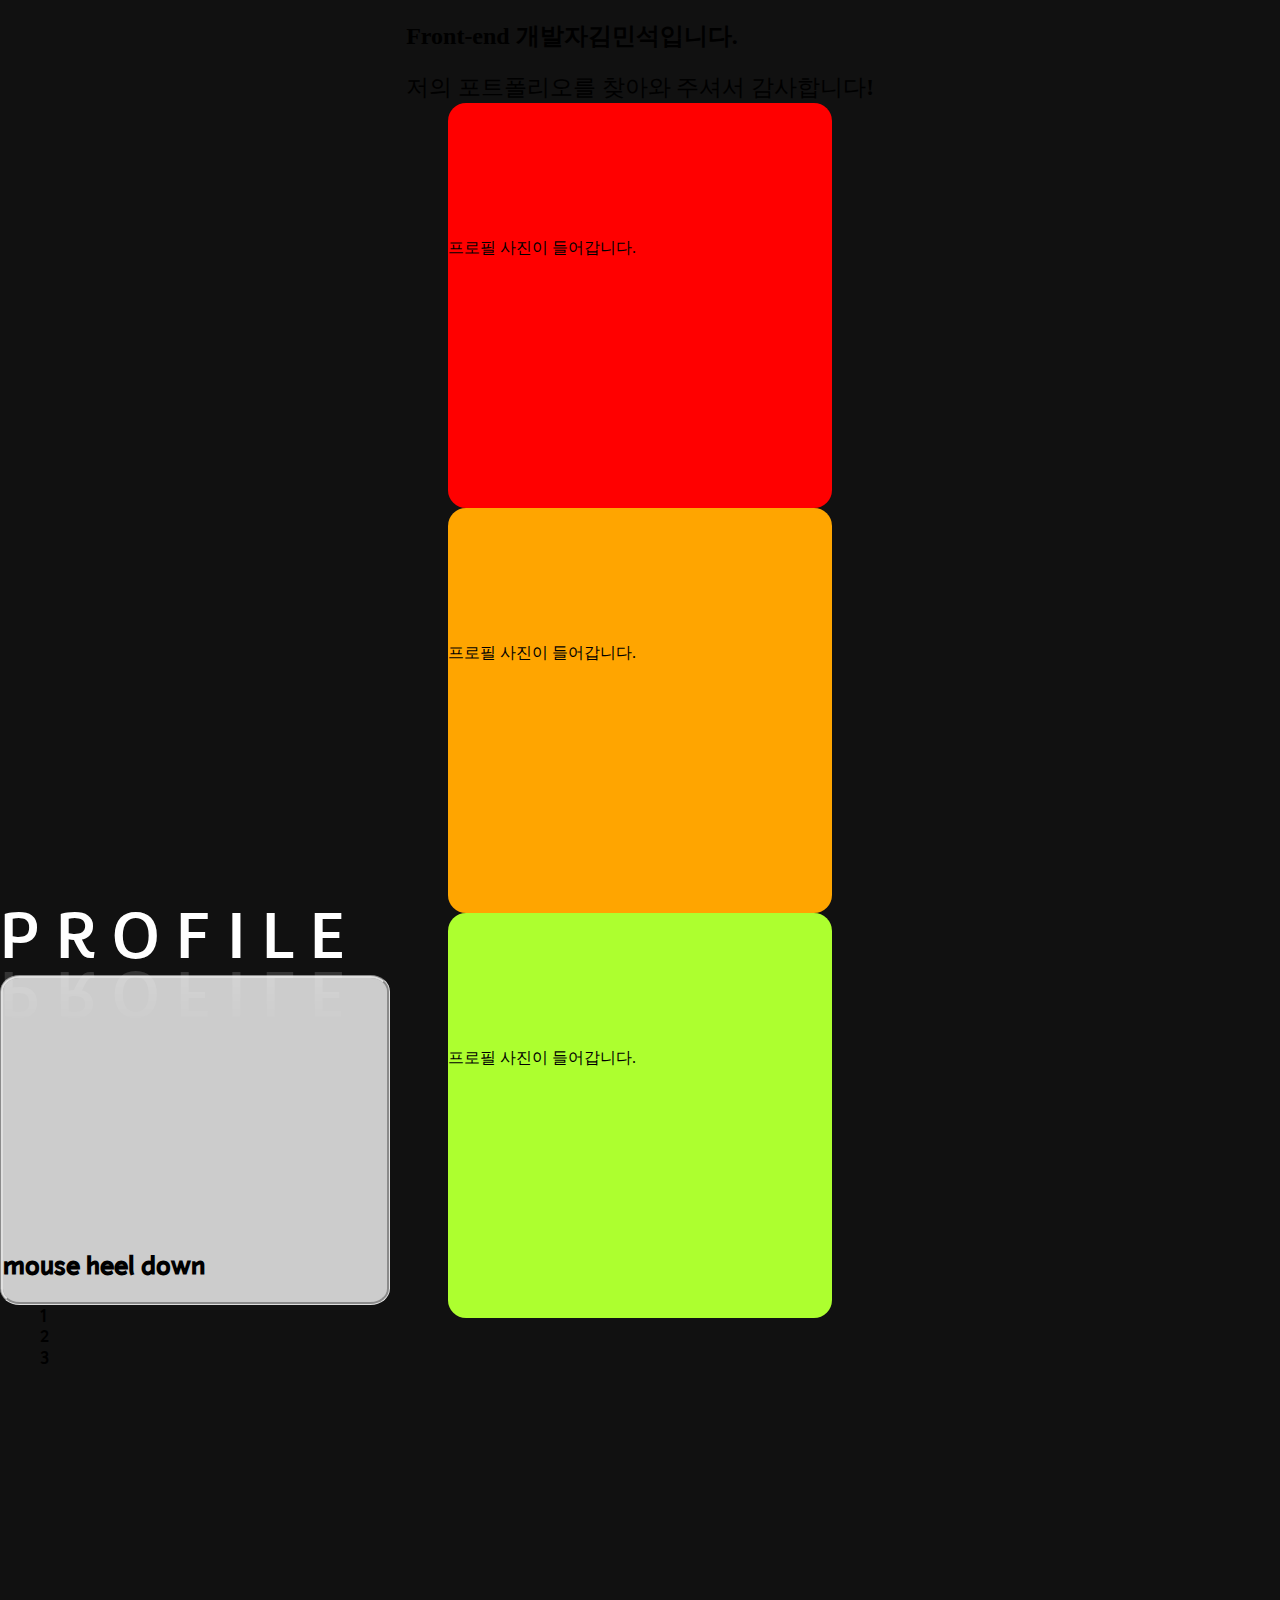
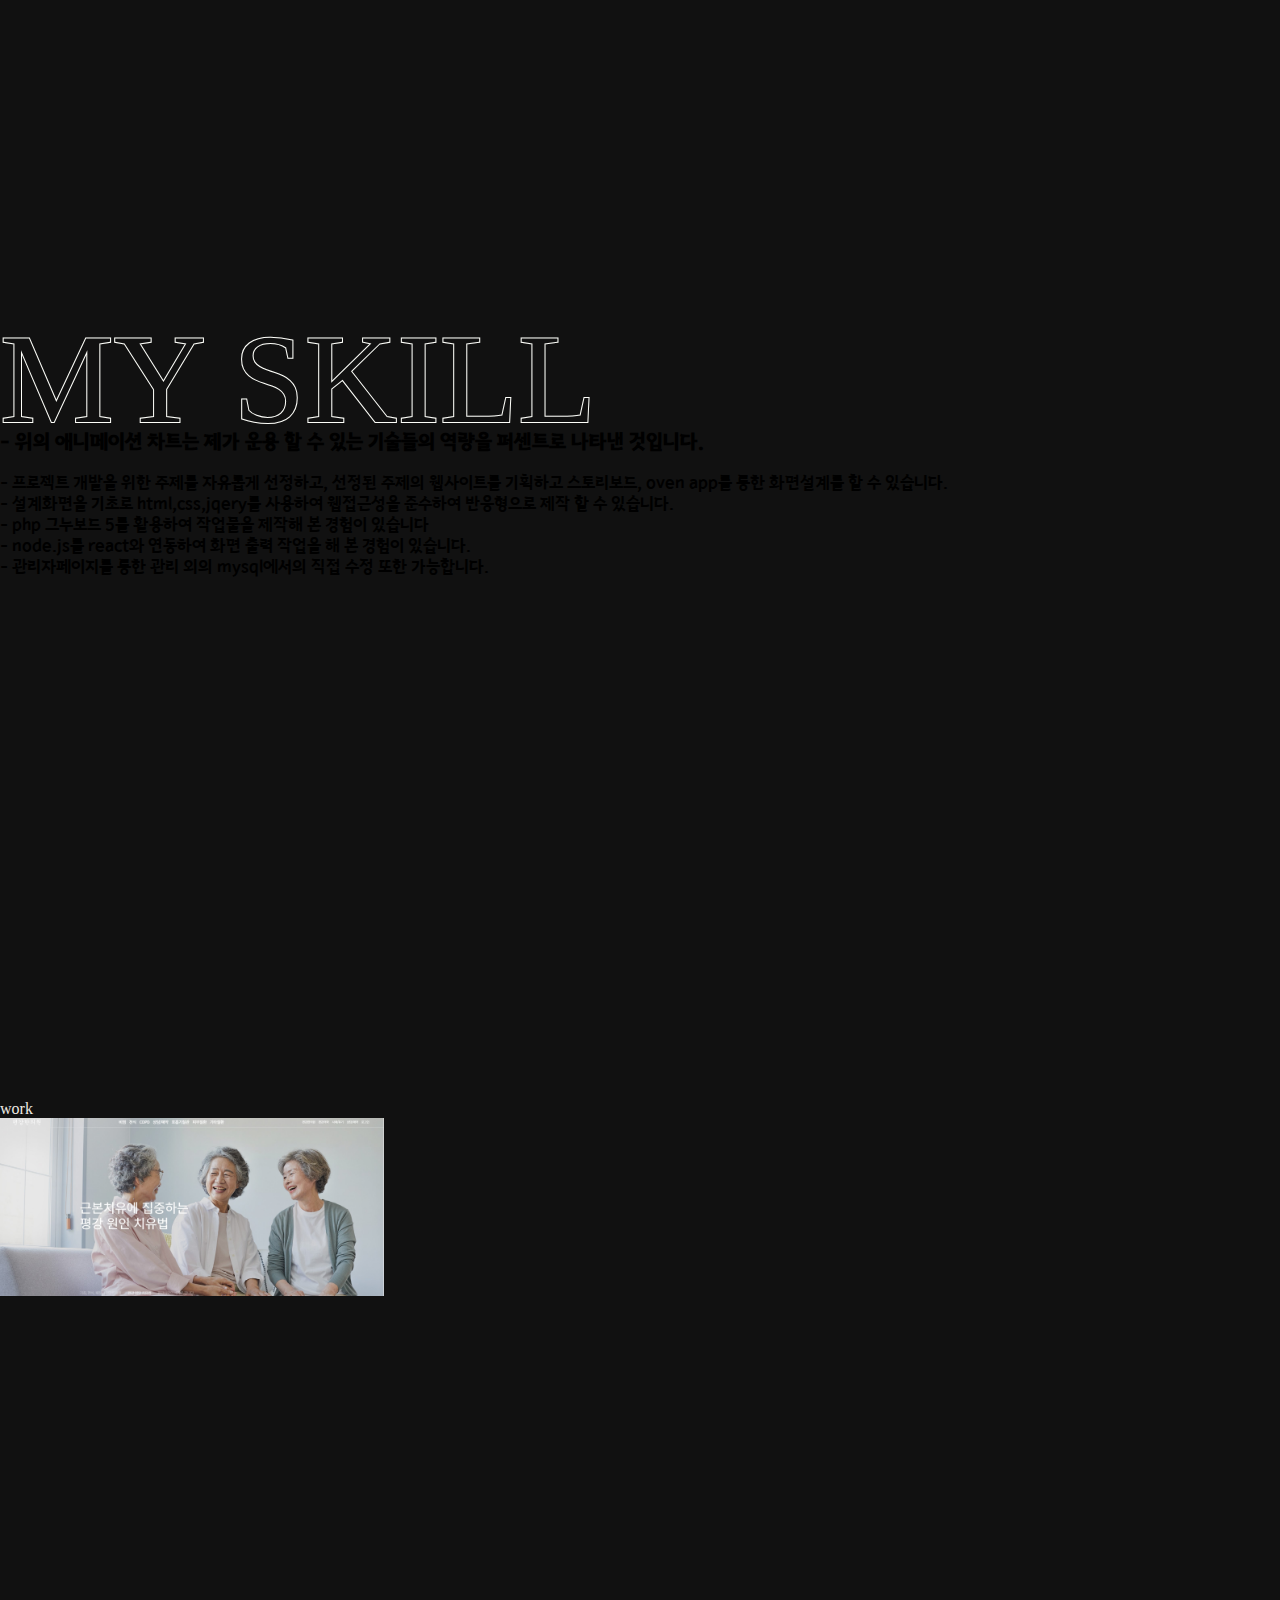
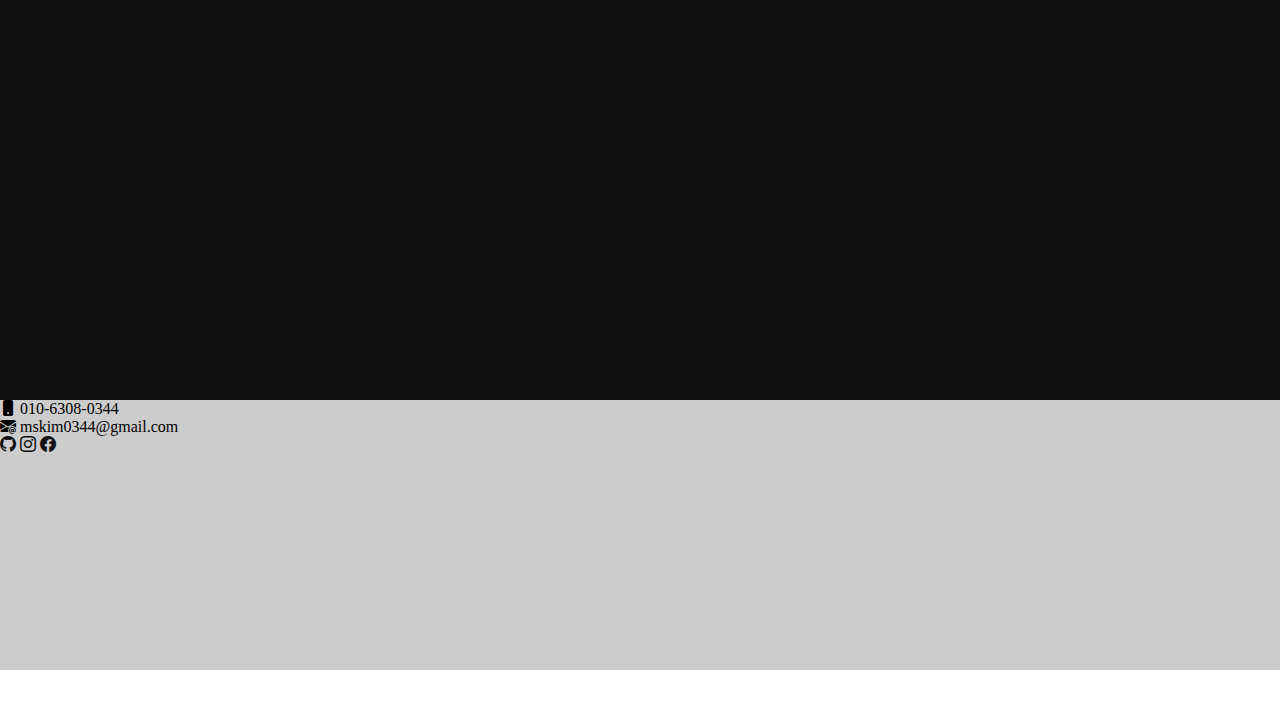
==== index.html @ 59c2f194 "스킬바 애니메이션 구현 완료" ====
<!DOCTYPE html>
<html lang="ko">
<head>
    <meta charset="UTF-8">
    <meta http-equiv="X-UA-Compatible" content="IE=edge">
    <meta name="viewport" content="width=device-width, initial-scale=1.0">
    <title>portfolio</title>
    <link rel="stylesheet" 
          href="https://cdn.jsdelivr.net/npm/bootstrap@4.6.2/dist/css/bootstrap.min.css"
          integrity="sha384-xOolHFLEh07PJGoPkLv1IbcEPTNtaed2xpHsD9ESMhqIYd0nLMwNLD69Npy4HI+N"
          crossorigin="anonymous">
           <!--부트스트랩 4.6  -->
    <link rel="stylesheet" href="https://cdn.jsdelivr.net/npm/bootstrap-icons@1.10.5/font/bootstrap-icons.css">
    <!-- 부트스트랩 아이콘 -->
    <link href="https://unpkg.com/aos@2.3.1/dist/aos.css" rel="stylesheet">    
    <!-- aos css -->
    <link rel="stylesheet" href="/css/style.css">
    <!-- 내 작업 -->
    <link  rel="stylesheet"  href="https://cdn.jsdelivr.net/npm/swiper@10/swiper-bundle.min.css"/>
    <!-- 스와이퍼 css -->
    <link    rel="stylesheet"
    href="https://cdnjs.cloudflare.com/ajax/libs/animate.css/4.1.1/animate.min.css"/>
    <!-- 애니메이트 -->
    

</head>
<body class="" >
<section id="main_content_1" class="content fixed ffhi">
    <header id="navi" class="navbar fixed-top">        
        <div class="container-fluid d-flex justify-content-between align-items-center">  
            <h1>
                <span class="ffhi white fs-43 d-block">kimminseok</span>
                <span class="ffhi white fs-43 d-block">김민석</span>
            </h1>          
            
            <ul id="gnb" class="d-flex justify-content-between fw-700 fs-30 ">
                <li class=" pt-3 mx-3"><a href="#main_content_1" class="ascroll">home</a></li>
                <li class=" pt-3 mx-3"><a href="#about" class="ascroll">about</a></li>
                <li class=" pt-3 mx-3"><a href="#myskill" class="ascroll">myskill</a></li> 
                <li class=" pt-3 mx-3"><a href="#work" class="ascroll">work</a> </li>
                <li class=" pt-3 mx-3"><a href="#contact" class="ascroll">contact</a> </li>                
            </ul>            
        </div>
    </header>
  
    <div id="main_container"  class="row d-block mb-5" >
        <div class="container d-flex justify-content-center align-items-center"  >           
            <h1 class="text-white animate__bounceInLeft animate__animated">
                <span class="position-relative ffcm">안녕하세요 !</span>
            </h1>
            
        </div>
        <div class="text-white d-flex justify-content-center container position-absoulute text-center animate__backInUp animate__animated animate__delay-0.5s ">
            <div class="yellowbar"><h2><span class="d-block position-relative ">Front-end 개발자</span>김민석입니다.</h2></div>
        </div>
        <div class="text-white fs w-100 text-center animate__backInUp animate__animated animate__delay-1s "><span>저의 포트폴리오를 찾아와 주셔서 감사합니다!</span></div>
    </div>
    <div class="d-flex  justify-content-center align-items-center">
        <article class="side text-white triangle mx-3">
            프로필 사진이 들어갑니다. 
        </article> 
        <article class="side text-white triangle mx-3">
            프로필 사진이 들어갑니다. 
        </article> 
        <article class="side text-white triangle mx-3">
            프로필 사진이 들어갑니다. 
        </article>

    </div>  
    
      
 
   
   
    
</section>
<!-- 메인 컨텐츠 -->
<section id="about" class="ffcm">
    <div class="waviy d-flex justify-content-center">
        <span style="--i:1">P</span>
        <span style="--i:2">r</span>
        <span style="--i:3">o</span>
        <span style="--i:4">f</span>
        <span style="--i:5">i</span>
        <span style="--i:6">l</span>
        <span style="--i:7">e</span>
           
    </div>
   
    <div class="container-fluid py-5 my-5 d-md-flex align-items-center">
        
        <article class="  ccc  py-5 my-5">   
            <div class="wh position-relative">
                <div class="swiper mySwiper position-absolute">
                    <div class="swiper-wrapper">
                      <div class="swiper-slide">Slide 1</div>
                      <div class="swiper-slide">Slide 2</div>
                      <div class="swiper-slide">Slide 3</div>
                      <div class="swiper-slide">Slide 4</div>
                      
                    </div>                
                </div>
            </div>         
           
            <h2 class="text-center">mouse heel down</h2>
            <div class="">
                
            </div>
        </article>
        <div class="col">
            <ul class="text-white">
                <li>1</li>
                <li>2</li>
                <li>3</li>
            </ul>
        </div>
        
    </div>
    
</section>

<!--두번째 컨텐츠  -->
<section id="myskill" class="ffcm">
    <div class="content ">
        <div class="d-flex justify-content-center position-relative">
            <h2 class="ffhi ">MY SKILL</h2>
            <h2 class="ffhi position-relative">MY SKILL</h2>
        </div>
       
        <div class="container" data-aos="fade-up" >
            <ul class=" text-white skil">
                <li class="d-sm-flex justify-content-around mb-3">
                    <span class="">html</span>
                    <div class="skill_bar bg-danger col position-relative bg-light" data-per="90%">
                       
                    </div>
                </li>
                <li class="d-sm-flex justify-content-around mb-3">
                    <span class="">css3</span>
                    <div class="skill_bar bg-danger col position-relative bg-light" data-per="80%">
                        
                    </div>
                </li>
                <li class="d-sm-flex justify-content-around mb-3">
                    <span>scss</span>
                    <div class="skill_bar bg-danger col position-relative bg-light" data-per="80%">
                        
                    </div>
                </li>
                <li class="d-sm-flex justify-content-around mb-3">
                    <span>jquery</span>
                    <div class="skill_bar bg-danger col position-relative bg-light" data-per="80%">
                        
                    </div>
                </li>
                <li class="d-sm-flex justify-content-around mb-3">
                    <span>javascript</span>
                    <div class="skill_bar bg-danger col position-relative bg-light" data-per="60%">
                        
                    </div>
                </li>
                <li class="d-sm-flex justify-content-around mb-3">
                    <span>react</span>
                    <div class="skill_bar bg-danger col position-relative bg-light" data-per="60%">
                        
                    </div>
                </li>
                <li class="d-sm-flex justify-content-around mb-3">
                    <span>node.js</span>
                    <div class="skill_bar bg-danger col position-relative bg-light" data-per="60%">
                        
                    </div>
                </li>
                <li class="d-sm-flex justify-content-around mb-3">
                    <span>php</span>
                    <div class="skill_bar bg-danger col position-relative bg-light" data-per="60%">
                        
                    </div>
                </li>
                <li class="d-sm-flex justify-content-around mb-3">
                    <span>git</span>
                    <div class="skill_bar bg-danger col position-relative bg-light" data-per="70%">
                        
                    </div>
                </li>
                <li class="d-sm-flex justify-content-around mb-3">
                    <span>figma</span>
                    <div class="skill_bar bg-danger col position-relative bg-light" data-per="70%">
                        
                    </div>
                </li>        
            </ul>
        </div>
        <div class="container">
            <h3>
                - 위의 애니메이션 차트는 제가 운용 할 수 있는 기술들의 역량을 퍼센트로 나타낸 것입니다.    
            </h3>
            <li>-  프로젝트 개발을 위한 주제를 자유롭게 선정하고, 선정된 주제의 웹사이트를 기획하고 스토리보드, oven app를 통한 화면설계를 할 수 있습니다.</li>
            <li>- 설계화면을 기초로 html,css,jqery를 사용하여 웹접근성을 준수하여 반응형으로 제작 할 수 있습니다.</li>
            <li>- php 그누보드 5를 활용하여 작업물을 제작해 본 경험이 있습니다</li>
            <li>- node.js를 react와 연동하여 화면 출력 작업을 해 본 경험이 있습니다.</li>
            <li>- 관리자페이지를 통한 관리 외의 mysql에서의 직접 수정 또한 가능합니다.</li>
            
            





            
        </div>

        
    

        
    </div>
    



</section>
<!-- work -->
<section id="work" class="ffhi ">
    <span class="d-flex justify-content-center fs-100">work</span>
    <div class="pk container">
        <a href="http://mskim0344.dothome.co.kr/cms"><img src="/img/portfolioimg/pkmainimg.jpg" alt="평강한의원 작업물 이동"></a>
    </div>



</section>
<!-- 세번째 컨텐츠 -->
<footer id="contact" class="h-30vh w100">
    <div class="container h-100 w100 text-white">
        <div class="h-auto ">
            <div class="">
                <i class="bi bi-phone-fill"></i>
                010-6308-0344
            </div>
            <div class="">
                <i class="bi bi-envelope-at-fill"></i>
                mskim0344@gmail.com
            </div>
        </div>            
        <div class="d-flex justify-content-center align-items-center h-100">
            <a href=""><i class="bi bi-github"></i></a>
            <a href=""><i class="bi bi-instagram"></i></a>
            <a href=""><i class="bi bi-facebook"></i></a>
            
        </div>
        
    </div>
    
        
</footer>

<aside id="quick">
    <ul>
        <li class="d-flex justify-content-center align-items-center">
            <a href="#main_container" class="ascroll">
            <i class="bi bi-arrow-up-circle-fill text-warning"></i>
            </a>
        </li>
        <li class="d-flex justify-content-center align-items-center"><a href="#main_content_1"  class="ascroll"><i class="bi bi-arrow-up-circle-fill text-warning"></i></a>
        </li>
    </ul>
</aside>
<!-- 하단 -->
<script src="https://cdn.jsdelivr.net/npm/swiper@10/swiper-bundle.min.js"></script>
    <!-- 스와이퍼 js -->
<script src="https://unpkg.com/aos@2.3.1/dist/aos.js"></script>
<!-- aos js -->

<script src="js/basic.js"></script>
<!-- 나의것~ -->
<script>
    AOS.init();
</script>
<script src="https://code.jquery.com/jquery-2.2.4.js" integrity="sha256-iT6Q9iMJYuQiMWNd9lDyBUStIq/8PuOW33aOqmvFpqI=" crossorigin="anonymous"></script>
<script src="/js/jquery.js"></script>
</body>
</html>
---- css/style.css ----
@font-face {
    font-family: "plante";
    src: url(/css/font/Plante.ttf);
}
@font-face {
    font-family: "cm33000009";
    src: url(/css/font/CK_cm33000009.ttf);
}
@font-face {
    font-family: "The 푸딩W";
    src: url(/css/font/CK_cm220124.ttf);
}
@font-face {
    font-family: "좋은_아스피린 B";
    src: url(/css/font/CK_ti385000063.ttf);
}


@font-face {
    font-family: 'Giants-Inline';
    src: url('https://cdn.jsdelivr.net/gh/projectnoonnu/noonfonts_2307-1@1.1/Giants-Inline.woff2') format('woff2');
    font-weight: normal;
    font-style: normal;
}
/* 반응형 */
@media(max-width:800px) {
    #main_container h1 span{
        font-size: 50px !important;
    }
    #gnb{
        display: none !important;

    }
    
}
@media(max-width:400px) {
    #main_container h1 span{
        font-size: 40px !important;
    }
    #gnb{
        display: none !important;

    }
    #main_content_1 article:nth-child(2),#main_content_1 article:nth-child(3){
        display: none;
    }
    #main_content_1 article{
        width: 100%;
    }

    
}
/* 초기화 */
html,body{padding: 0; margin: 0;}
li,ul{
    list-style: none;
margin: 0;}
a{color: #111; text-decoration: none;}


 
 .white{ color: #efebe4 } 
.black{ color: #111;} 

/*공통 클래스  */
.h-auto{height: auto;}
.h-10{height: 10%;} .h-3vh{height: 3vh;}
.h-30{height: 30%;} .h-20vh{height: 20vh;}
.h-50{height: 50%;} .h-100vh{height: 100vh;}
.h-70{height: 70%;} .h-30vh{height: 30vh;}
.h-100{height: 100%;}   .h-50vh{height: 50vh;}

.t-50{top:50%}
.l-50{left: 50%;}
.r-50{right: 50%;}
.b-50{bottom: 50%;}

.w-auto{width: auto;} .w-30vh{width: 30vw;}
.w30{width: 30%;}   .w-50vh{width: 50vw;}
.w50{width: 50%;}   .w-70vh{width: 70vw;}
.w70{width: 70%;}   .w-100vh{width: 100vw;}
.w100{width: 100%;}

.custom-bg{
    background: #efebe4;
}
.wrap{}
/* 폰트 */
.fs{font-size: 23px; font-weight: 550; }    .fw-100{font-weight: 100;}
.fs-43{   font-size: 43px;}  .fs-100{font-size: 100;}                                     .fw-300{font-weight: 300;}
.fs-30{font-size: 30px;}                                            .fw-500{font-weight: 500;}
                                            .fw-700{font-weight: 700;}
.ffplante{
    font-family: "plante";
    font-weight: 300;
}
.ffcm{
    font-family: "cm33000009";
    font-weight: 300;
}
.ffTHe{
    font-family: "The 푸딩W";
    font-weight: 300;
}
.ffhi{
    font-family: "좋은_아스피린 B";
    font-weight: 200;
}
.ffspeed{
    font-family: 'Giants-Inline';
    font-weight: 200;
}
.ff
/* 네비게이션 */
#navi{
    width: 100%;
    border-bottom: solid 1px seashell;
    background-color: transparent;
    transition: 0.5s;
}
#navi{
    width: 100%;
    border-bottom: solid 1px seashell;
    background-color: transparent;
    
}
#navi.scrolling {
    background-color: white;
    box-shadow: 0 2px 4px rgba(0, 0, 0, 0.1);
    
    
  }
.navbar{

}


.text-black{
    color: black;
    font-weight: 300;
}

/* 스와이퍼  #about 프로필 사진 부분 */
#about .wh{
   height:0;
   padding-top: 66%;
}
#about  .swiper {
    width: 100%;
    height:100%;
 
    top:0; left:0;
  }

#about  .swiper-slide {
    text-align: center;
    font-size: 18px;
    background: #fff;
    display: flex;
    justify-content: center;
    align-items: center;
    
    border-radius: 5%;
    
    object-fit: cover;
    background-size: cover;
  }

  

#about .swiper-slide:nth-child(1){
    background-image: url(/img/portfolioimg/CK_cm28007940.jpg) ;
    
    
  

}
#about 
.swiper-slide:nth-child(2){
    background-image: url(/img/portfolioimg/CK_cm260031984.jpg) ;
   
    
}
#about 
.swiper-slide:nth-child(3){
    background-image: url(/img/portfolioimg/CK_cm28007940.jpg) ;
 
    
}
#about 
.swiper-slide:nth-child(4){
    background-image: url(/img/portfolioimg/CK_cm260031984.jpg) ;
  
     
}

/* 메인 컨텐츠 */
#main_content_1{
    /* background: url(/img/portfolioimg/CK_ti325011676.jpg) no-repeat; */
    background-size: cover;
    width: 100vw;
    height: 100vh;
    background-color: #111;
    display: flex;
    flex-direction: column;
    justify-content: center;
    align-items: center;
    
}
#work{
    
    background-size: cover;
    width: 100vw;
    height: 100vh;
    background-color: #111;
    color: #efebe4;
    
}
#work .pk img{
    width: 30%;
   
    background-size: no-repeat;
}
#myskill{
    background-color: #111;
    background-size: cover;
    width: 100vw;
    height: 100vh;
    
    
}

#main_container{
    /* position: absolute;
    top: 5%; */
   
  
}

#main_container h1{
    font-size: 73px;
    position: relative;
    }


.profile{        
        height: 22vh;
        width: 22vw;
        border-radius: 50%;
        transition: 0.5s;
        
}
.profile:hover{        
    height: 22vh;
    width: 22vw;
    border-radius: 50%;
    transition: 0.5s;
    background: url(/img/portfolioimg/CK_cb036194870.jpg) ;
        background-size: cover;
    
}
/* 형광펜 밑줄 효과 */
#main_container h1:before{
    content: "";
    position: absolute;
    left:0; top:30%; bottom:25%;
    width:0;
    background-color:rgba(255,255,0,0.5);
    transition: width 0.5s;
    transition-delay: 0.5s;
}

#main_container.aos-animate h1:before{
    width:100%;
}
/* 형광펜 밑줄 효과 */
#main_container .yellowbar h2 span:before{
    content: "";
    position: absolute;
    left:0; top:30%; bottom:25%;
    width:0;
    background-color:rgba(255,255,0,0.5);
    transition: width 0.5s;
    transition-delay: 0.5s;
}

#main_container.aos-animate .yellowbar h2 span:before{
    width:100%;
}

/* 스와이퍼 스크롤 css */
/* #myskill .swiper {
    width: 100%;
    height: 100%;
  } */

#myskill  .swiper-slide {
    font-size: 18px;
    height: auto;
    -webkit-box-sizing: border-box;
    box-sizing: border-box;
    padding: 30px;
  }
  /*contact  */

#contact{
    background: #ccc;
}


#navi h1 {
    line-height: 35px; height: 35px;
overflow: hidden;
}
#navi h1 span:first-child{
    transition: 0.5s;
    margin-top:0;
}
.scroll h1 span:first-child{
    margin-top:-35px !important;
}

.scroll #navi{
    background-color: white;
    color:#111;    
}
#navi #gnb > li > a{
    color: #efebe4;
}

.scroll #navi #gnb li a{
    color:#111  
}

#quick{
    position: fixed;
    right: 0;
    bottom:0;
    transform: translateX(100%);
    transition: 0.7s;
    

    
}

#quick li{
    width:3rem;
    height:3rem;
    border-radius: 50%;
    background-color: transparent;
    overflow: hidden;
    margin: 5px;
}
.scroll #quick{
    
    transform: translateX(0);
    transition: 0.7s;
    
}
.scroll #quick li:hover{
    background-color: rgb(0, 0, 0);
    width:2rem;
    height:2rem;
    transition: 0.7s;
    

}

.scroll h1 span{color: #111;}



article.triangle:nth-child(1){   
    background-color: #ff0000;
       
}
article.triangle:nth-child(2){
    background-color:orange;
      
}
article.triangle:nth-child(3){ 
    background-color:greenyellow;
      
}

.triangle {
    width: 30vw; 
    
    bottom:0%; right:10%;
    height: 30vh;
    border-radius: 18px;
   
    border-bottom: 0px solid skyblue;
    border-top: 15vh solid transparent;
    border-left: 0px solid skyblue;
    border-right: 0px solid transparent;
    transition: 0.5s;}
.triangle:hover{
    width: 35vw;     
    bottom:0%; right:10%;
    height: 33vh;
    border-radius: 18px;    
    
    border-bottom: 30px solid rgb(255, 255, 255);
    border-top: 0px solid transparent;
    border-left: 0px solid rgb(255, 255, 255);
    border-right: 0px solid transparent;
    transition: 0.5s;

}

/* about 작업 */
#about{
    background-color:  #111;       
    min-height: 100vh;
    width: 100vw;
  }

/* #about article{
    position: absolute;
    top: 125%;
    left: 10%;
    border-radius: 5%;
    height: 40vh;
    width: auto;
    border: double;
} */

.ccc{background-color: #ccc;
    border-radius: 5%;
    border: groove 3px #dfdfdf;
    width: 30vw;
   
}

.waviy {
    
    -webkit-box-reflect: below -20px linear-gradient(transparent, rgba(0,0,0,.2));
    font-size: 60px;
  }
  .waviy span {
   
    position: relative;
    display: inline-block;
    color: #fff;
    text-transform: uppercase;
    animation: waviy 1.3s infinite;
    animation-delay: calc(.1s * var(--i));
    
  }
  @keyframes waviy {
    0%,40%,100% {
      transform: translateY(0)
    }
    20% {
      transform: translateY(-20px)
    }
  }


/*물결  */
.content{
    height: 100%;
}
#myskill ul li > span{
    width: 6.5rem;
    
}
.skill_bar:after{
    content: attr(data-per);
    position: absolute;
    left:0; top:0; height:100%;
    background-color: red;
    width: 0;
    transition: 3s;
    text-align: right;
    
}

.aos-animate li:first-child .skill_bar:after{   
    width:90%;
    transition-delay: 1s;
}
.aos-animate li:nth-child(2) .skill_bar:after{   
    width:80%;
    transition-delay: 1s;
}
.aos-animate li:nth-child(3) .skill_bar:after{   
    width:80%;
    transition-delay: 1s;
}
.aos-animate li:nth-child(4) .skill_bar:after{   
    width:80%;
    transition-delay: 1s;
}
.aos-animate li:nth-child(5) .skill_bar:after{   
    width:60%;
    transition-delay: 1s;
}
.aos-animate li:nth-child(6) .skill_bar:after{   
    width:60%;
    transition-delay: 1s;
}
.aos-animate li:nth-child(7) .skill_bar:after{   
    width:60%;
    transition-delay: 1s;
}
.aos-animate li:nth-child(8) .skill_bar:after{   
    width:60%;
    transition-delay: 1s;
}
.aos-animate li:nth-child(9) .skill_bar:after{   
    width:70%;
    transition-delay: 1s;
}
.aos-animate li:last-child .skill_bar:after{   
    width:70%;
    transition-delay: 1s;
}

/* 가상선택자 활용에 대하여 조금 더 공부 필요 */


#myskill .content h2 {
	color: #fff;
	font-size: 8em;
	position: absolute;
	
}

#myskill .content h2:nth-child(1) {
	color: white;
	-webkit-text-stroke: 2px rgb(254, 255, 250)
}

#myskill .content h2:nth-child(2) {
	color: #111;
	animation: animate 4s ease-in-out infinite;
}
.skill{

}
@keyframes animate {
	0%,
	100% {
		clip-path: polygon(
			0% 45%,
			16% 44%,
			33% 50%,
			54% 60%,
			70% 61%,
			84% 59%,
			100% 52%,
			100% 100%,
			0% 100%
		);
	}

	50% {
		clip-path: polygon(
			0% 60%,
			15% 65%,
			34% 66%,
			51% 62%,
			67% 50%,
			84% 45%,
			100% 46%,
			100% 100%,
			0% 100%
		);
	}
}
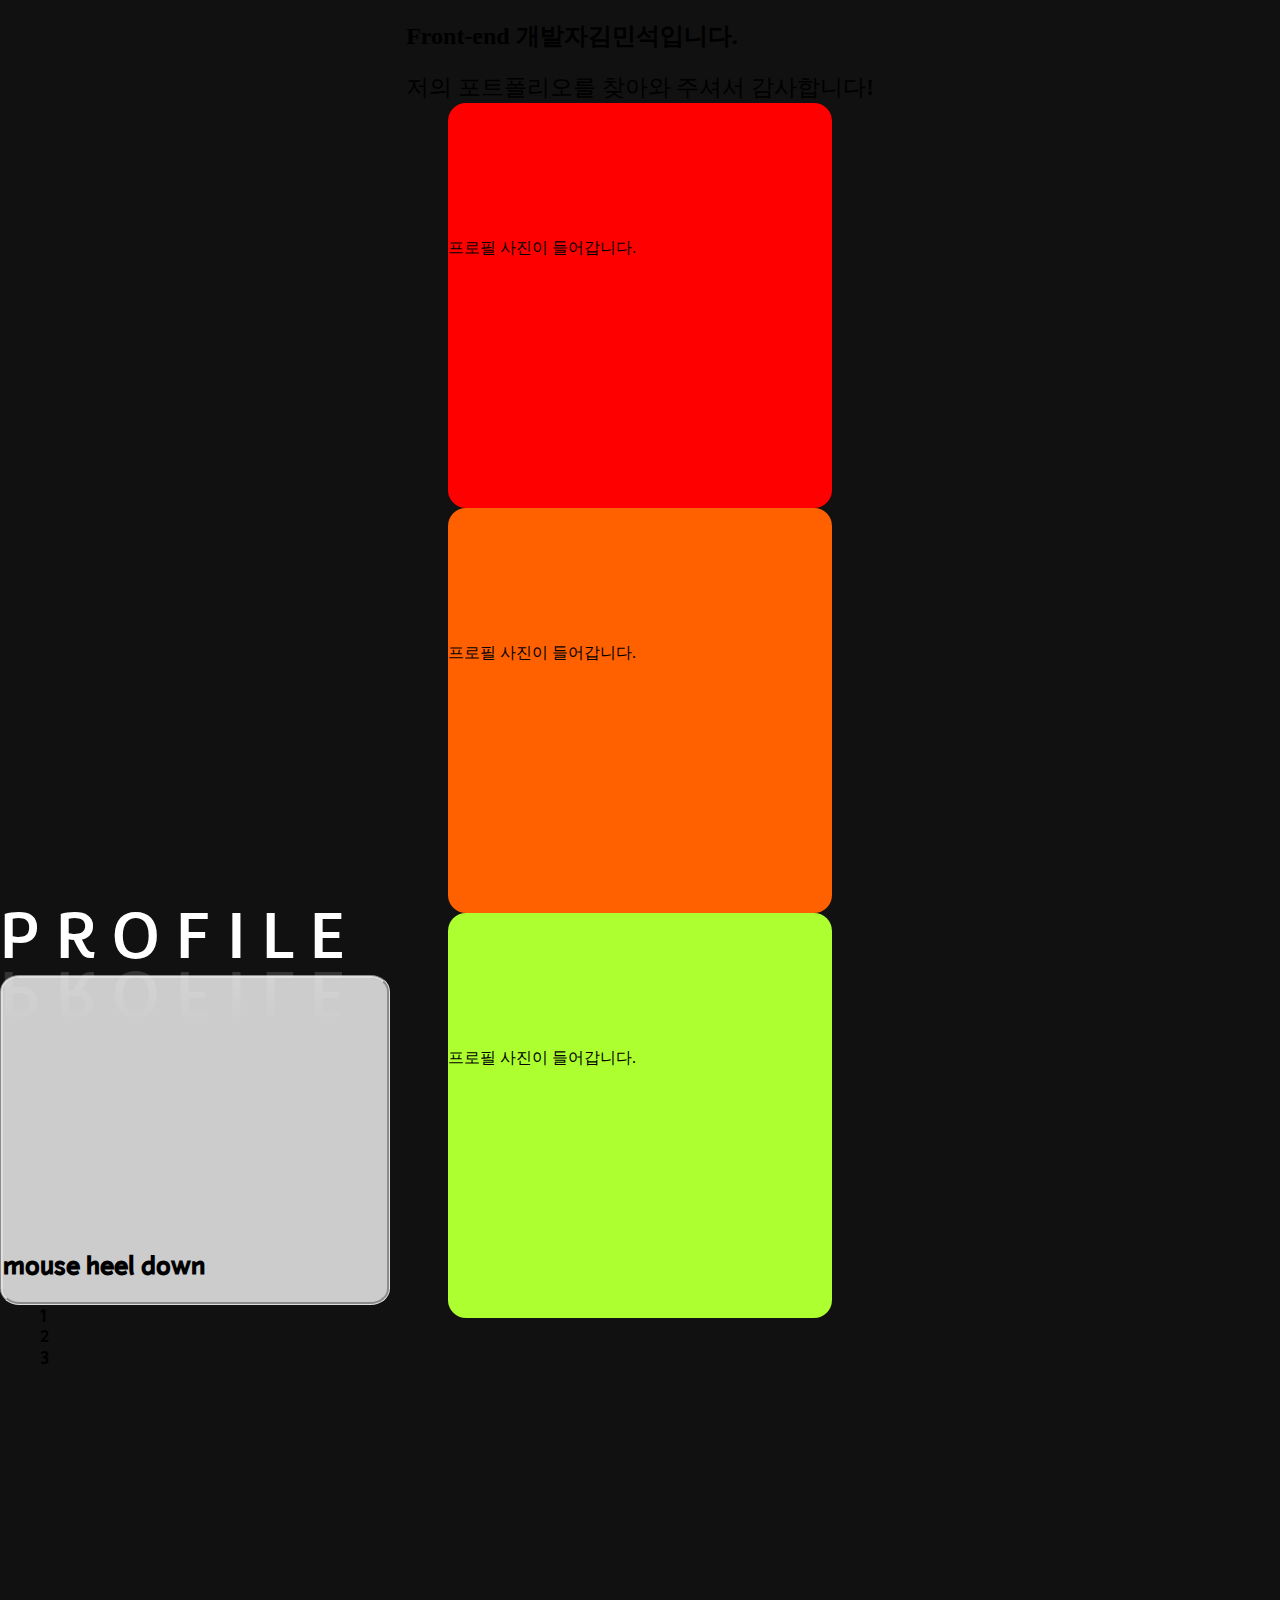
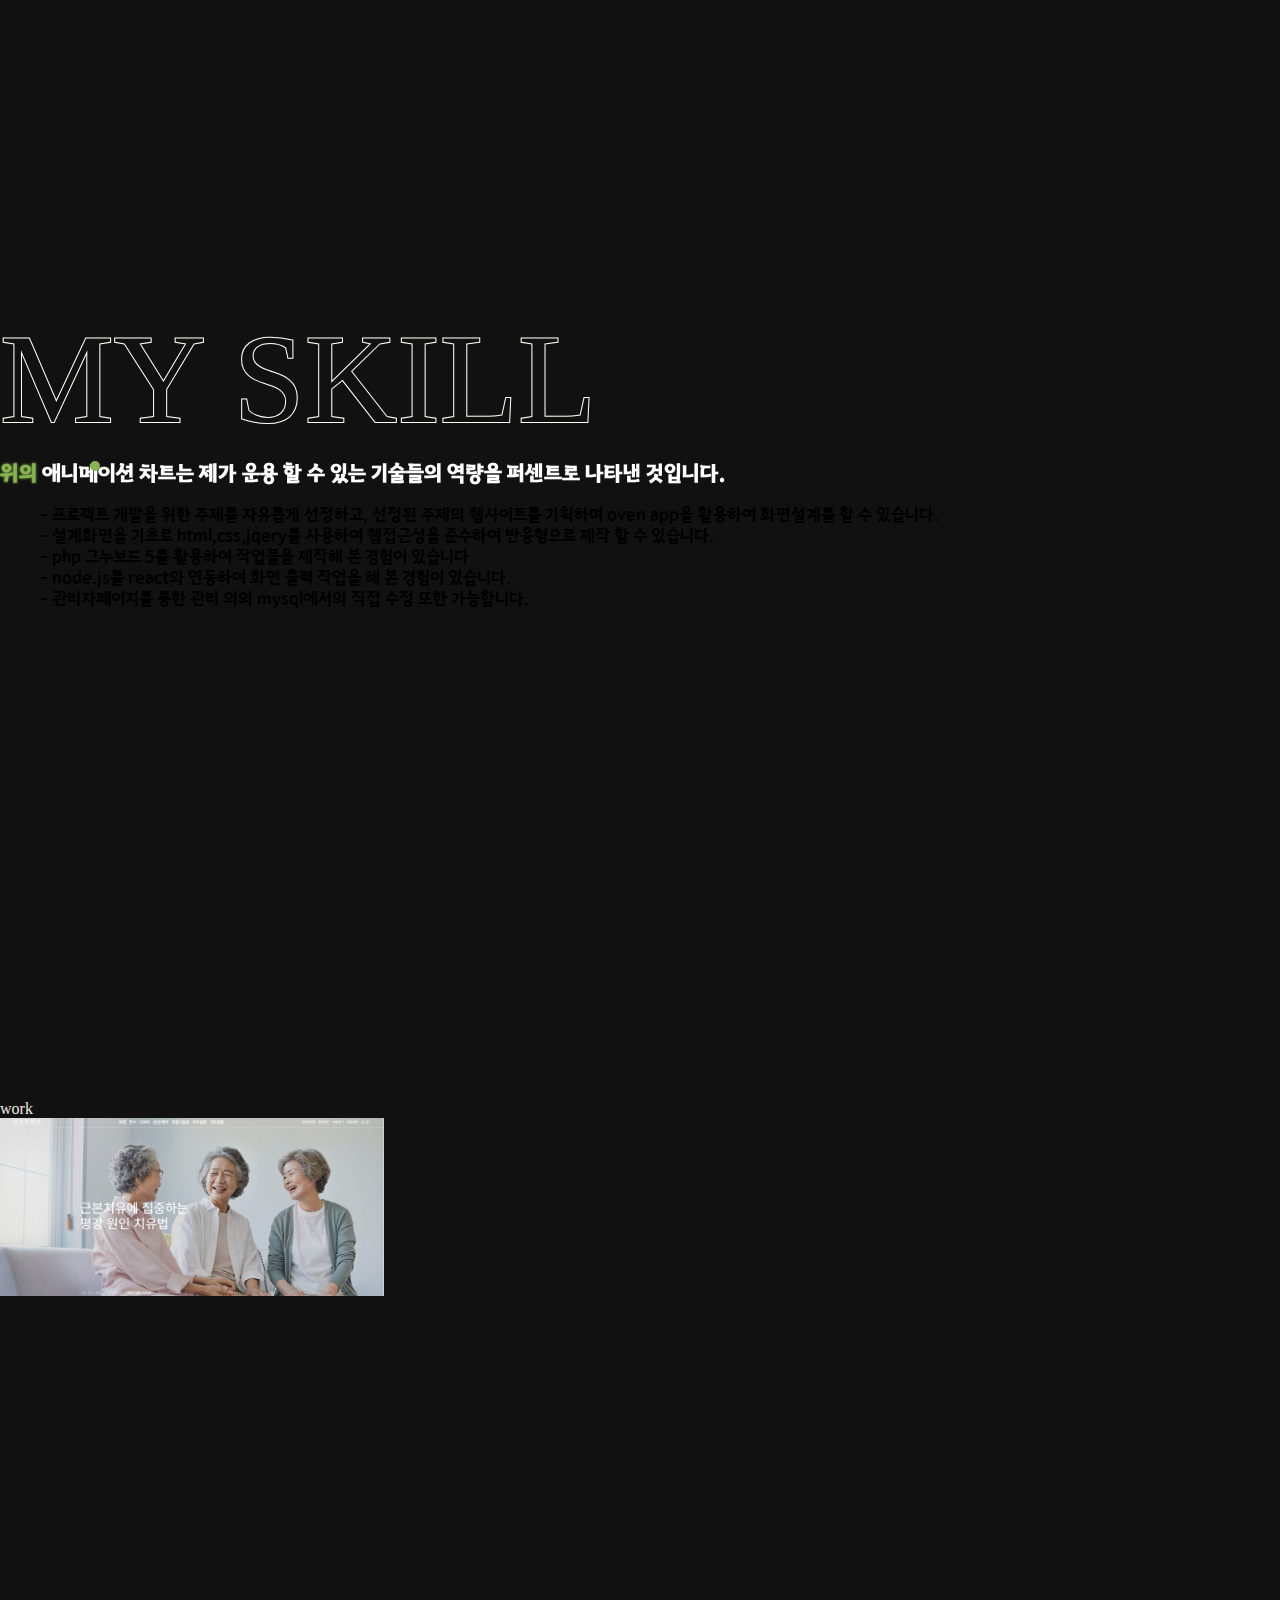
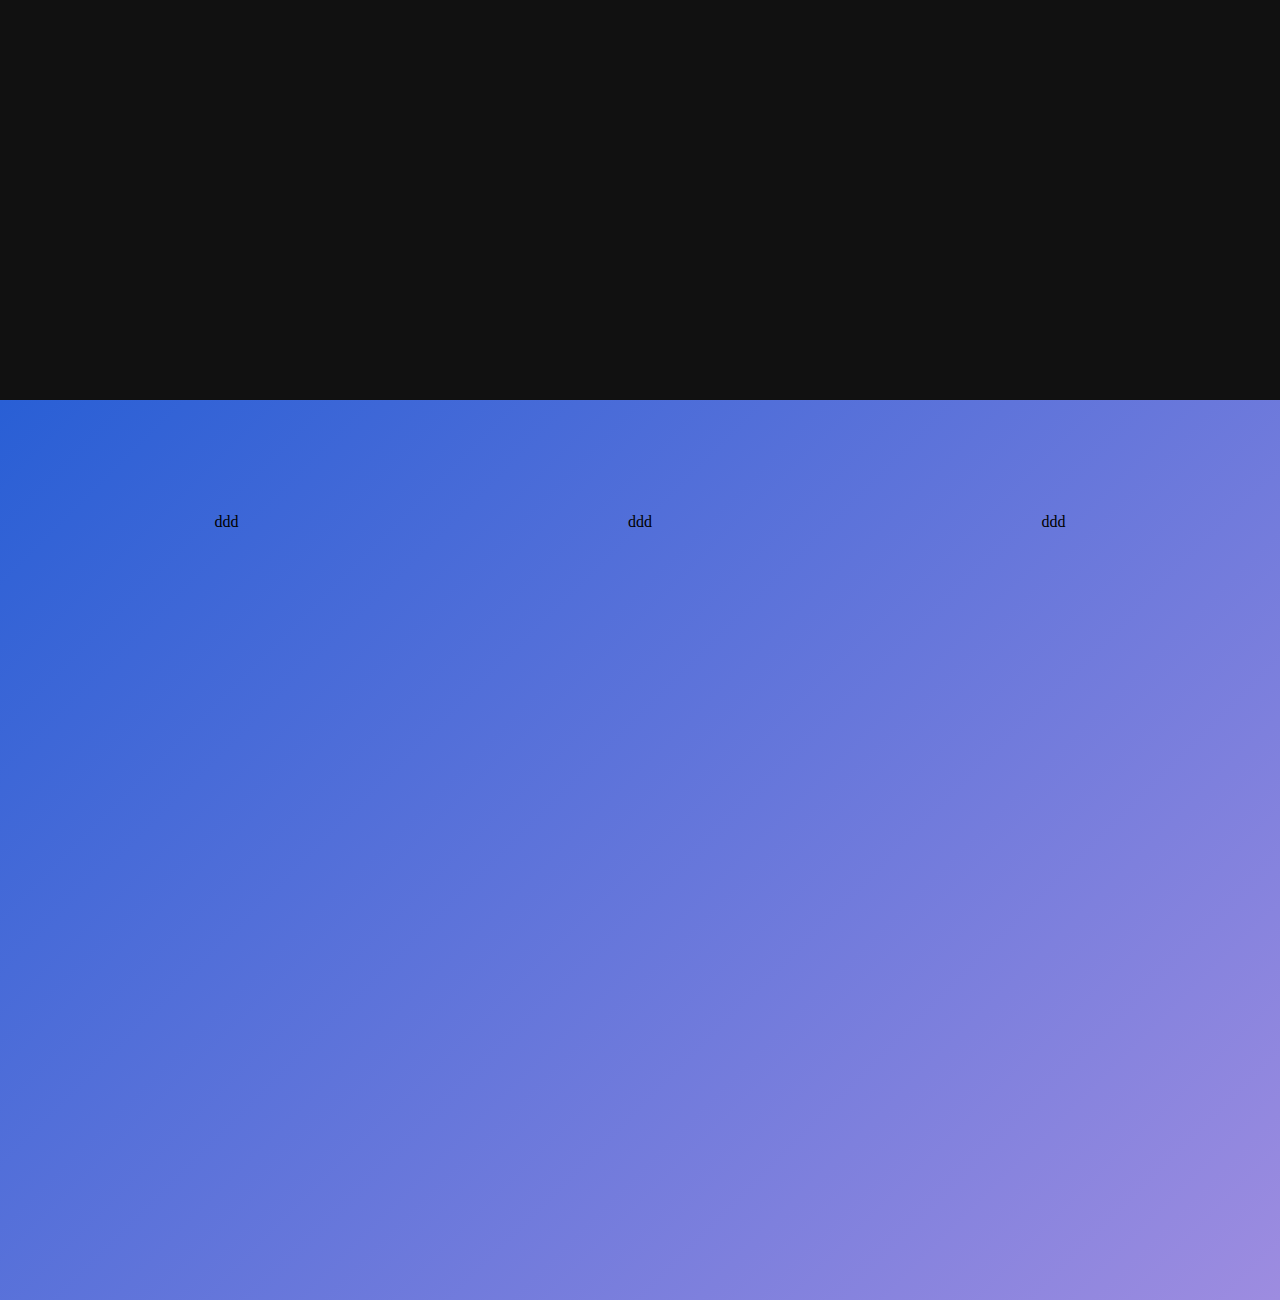
==== commit 242b6bfa: "ball 애니메이션 추가" ====
--- a/index.html
+++ b/index.html
@@ -193,32 +193,25 @@
         </div>
         <div class="container">
             <h3>
-                - 위의 애니메이션 차트는 제가 운용 할 수 있는 기술들의 역량을 퍼센트로 나타낸 것입니다.    
+                <div id="texte-animation" >
+                    <p class="bouncer" contenteditable>위의 애니메이션 차트는 제가 운용 할 수 있는 기술들의 역량을 퍼센트로 나타낸 것입니다.</p>
+                </div>
+                    
+                  
             </h3>
-            <li>-  프로젝트 개발을 위한 주제를 자유롭게 선정하고, 선정된 주제의 웹사이트를 기획하고 스토리보드, oven app를 통한 화면설계를 할 수 있습니다.</li>
-            <li>- 설계화면을 기초로 html,css,jqery를 사용하여 웹접근성을 준수하여 반응형으로 제작 할 수 있습니다.</li>
-            <li>- php 그누보드 5를 활용하여 작업물을 제작해 본 경험이 있습니다</li>
-            <li>- node.js를 react와 연동하여 화면 출력 작업을 해 본 경험이 있습니다.</li>
-            <li>- 관리자페이지를 통한 관리 외의 mysql에서의 직접 수정 또한 가능합니다.</li>
-            
-            
-
-
-
-
-
-            
-        </div>
-
-        
-    
-
-        
-    </div>
-    
-
-
-
+            <ul>
+                <li>- 프로젝트 개발을 위한 주제를 자유롭게 선정하고, 선정된 주제의 웹사이트를 기획하며 oven app을 활용하여 화면설계를 할 수 있습니다.                </li>
+                <li>- 설계화면을 기초로 html,css,jqery를 사용하여 웹접근성을 준수하여 반응형으로 제작 할 수 있습니다.</li>
+                <li>- php 그누보드 5를 활용하여 작업물을 제작해 본 경험이 있습니다</li>
+                <li>- node.js를 react와 연동하여 화면 출력 작업을 해 본 경험이 있습니다.</li>
+                <li>- 관리자페이지를 통한 관리 외의 mysql에서의 직접 수정 또한 가능합니다.</li>
+            </ul>
+        </div>
+    </div>
+    
+
+
+    
 </section>
 <!-- work -->
 <section id="work" class="ffhi ">
@@ -232,28 +225,18 @@
 </section>
 <!-- 세번째 컨텐츠 -->
 <footer id="contact" class="h-30vh w100">
-    <div class="container h-100 w100 text-white">
-        <div class="h-auto ">
-            <div class="">
-                <i class="bi bi-phone-fill"></i>
-                010-6308-0344
-            </div>
-            <div class="">
-                <i class="bi bi-envelope-at-fill"></i>
-                mskim0344@gmail.com
-            </div>
-        </div>            
-        <div class="d-flex justify-content-center align-items-center h-100">
-            <a href=""><i class="bi bi-github"></i></a>
-            <a href=""><i class="bi bi-instagram"></i></a>
-            <a href=""><i class="bi bi-facebook"></i></a>
-            
-        </div>
-        
+    <div class="group">
+        <div class="item" style="background-image: url(https://images.unsplash.com/photo-1534528741775-53994a69daeb?ixlib=rb-4.0.3&ixid=MnwxMjA3fDB8MHxzZWFyY2h8Mnx8cG9ydHJhaXR8ZW58MHx8MHx8&auto=format&fit=crop&w=800&q=60)">ddd</div>
+        <div class="item" style="background-image: url(https://images.unsplash.com/photo-1531746020798-e6953c6e8e04?ixlib=rb-4.0.3&ixid=MnwxMjA3fDB8MHxzZWFyY2h8NHx8cG9ydHJhaXR8ZW58MHx8MHx8&auto=format&fit=crop&w=800&q=60)">ddd</div>
+        <div class="item" style="background-image: url(https://images.unsplash.com/photo-1531123897727-8f129e1688ce?ixlib=rb-4.0.3&ixid=MnwxMjA3fDB8MHxzZWFyY2h8OXx8cG9ydHJhaXR8ZW58MHx8MHx8&auto=format&fit=crop&w=800&q=60)">ddd</div>
+       
+       
     </div>
     
         
 </footer>
+<script src="/js/contact.js"></script>
+<script src="https://unpkg.co/gsap@3/dist/gsap.min.js"></script>
 
 <aside id="quick">
     <ul>
@@ -272,12 +255,16 @@
 <script src="https://unpkg.com/aos@2.3.1/dist/aos.js"></script>
 <!-- aos js -->
 
-<script src="js/basic.js"></script>
+
 <!-- 나의것~ -->
 <script>
     AOS.init();
 </script>
+<script src='http://www.turquetwww.disco-forever-haute-loire.net/scripts/jquery191/jquery-1.9.1.min.js'></script>
+
+
 <script src="https://code.jquery.com/jquery-2.2.4.js" integrity="sha256-iT6Q9iMJYuQiMWNd9lDyBUStIq/8PuOW33aOqmvFpqI=" crossorigin="anonymous"></script>
 <script src="/js/jquery.js"></script>
+<script src='http://cdnjs.cloudflare.com/ajax/libs/jquery/2.1.3/jquery.min.js'></script><script  src="./js/ball.js"></script>
 </body>
 </html>--- a/css/style.css
+++ b/css/style.css
@@ -301,11 +301,9 @@
     box-sizing: border-box;
     padding: 30px;
   }
-  /*contact  */
-
-#contact{
-    background: #ccc;
-}
+  
+
+
 
 
 #navi h1 {
@@ -375,7 +373,7 @@
        
 }
 article.triangle:nth-child(2){
-    background-color:orange;
+    background-color: #ff6000;
       
 }
 article.triangle:nth-child(3){ 
@@ -570,3 +568,63 @@
 		);
 	}
 }
+
+/* contact */
+.group {
+    text-align: center;
+    white-space: nowrap;
+    overflow: hidden;
+  }
+  
+  .item {
+    width: 30vw;
+    height: 75vh;
+    background-position: center;
+    background-size: 75vh;
+    margin: 1vw;
+    border-radius: 3vw;
+    display: inline-block;
+    cursor: pointer;
+  }
+  #contact {
+    height: 100vh;
+    display: flex;
+    margin: 0;
+    background: linear-gradient(135deg, #295fd5, #9d8ce0);
+    align-items: center;
+    justify-content: center;
+    user-select: none;
+  }
+
+
+  /* ball 애니메이션 */
+  #texte-animation {
+    
+    padding-top: 2rem;
+      color:white;
+    }
+    .ball { 
+      position: absolute;
+      top: 0;  
+      left: -20px;
+      width: 10px;
+      height: 10px;
+      border-radius: 100%;
+      background: #88b351; 
+      margin-left: -5px;
+      transition-property: left, top;
+      transition-timing-function: cubic-bezier(0.25, 0.1, 0.25, 1), cubic-bezier(0.25, 0.1, 0.25, 1);
+    }
+    #texte-animation p {
+      position: relative; 
+      margin: 0;
+      display: inline-block;
+      text-align: center;
+      font-size: 20px;
+      outline: none;
+      
+    }
+    .word.lit {
+      color: #88b351;
+      text-shadow: 0px 0px 3px #88b351;
+    }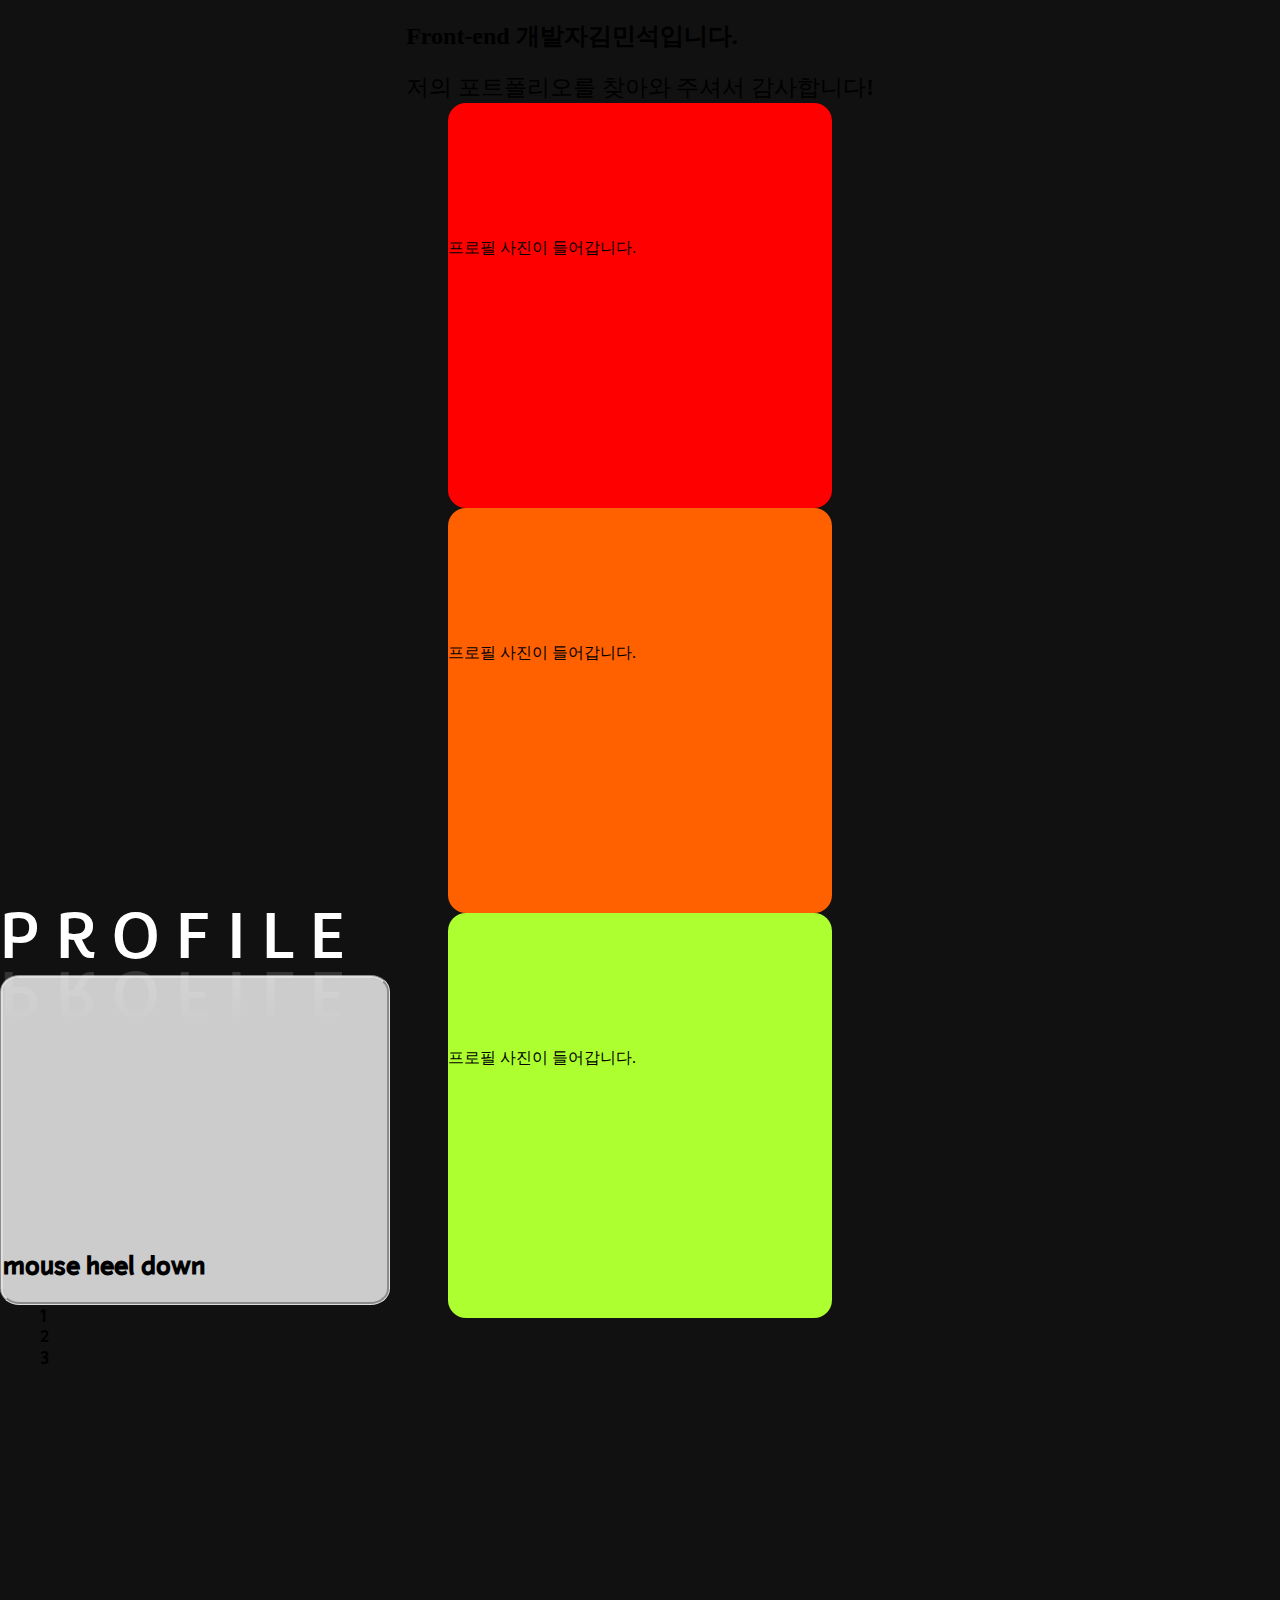
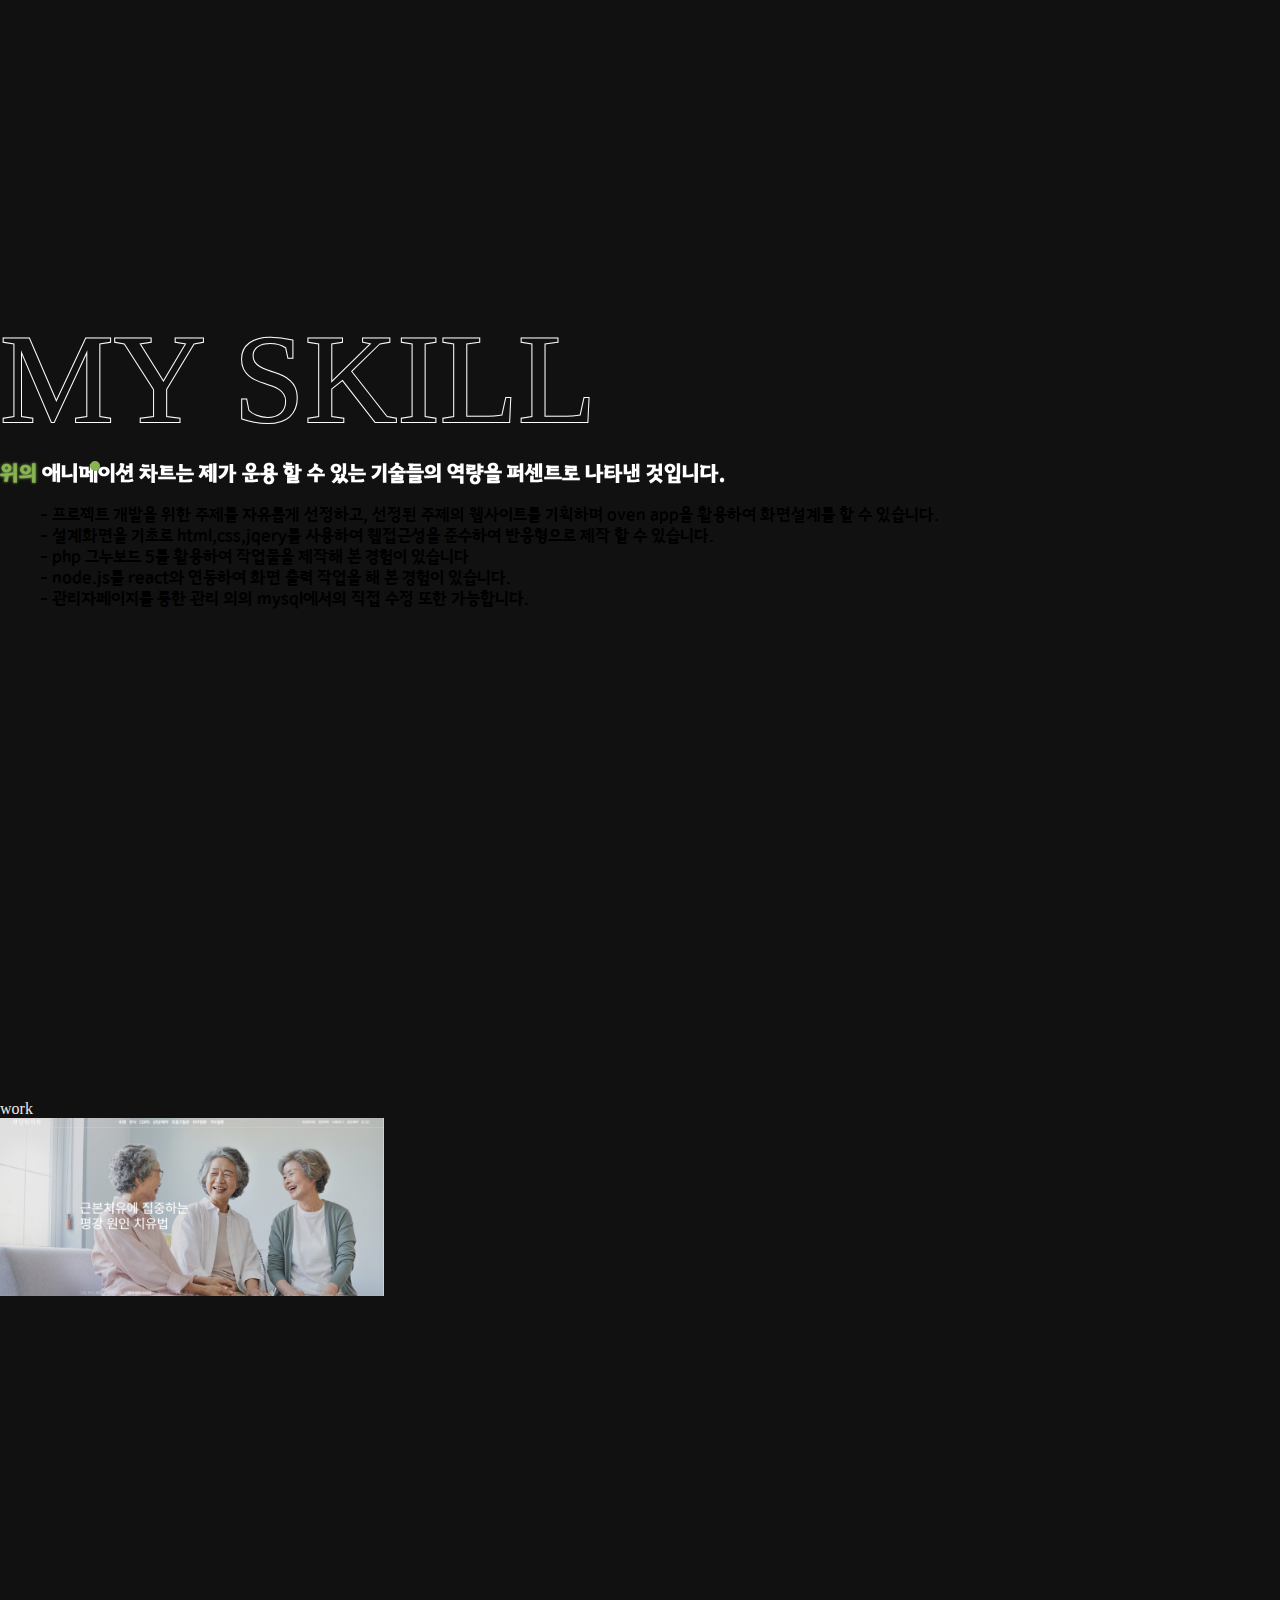
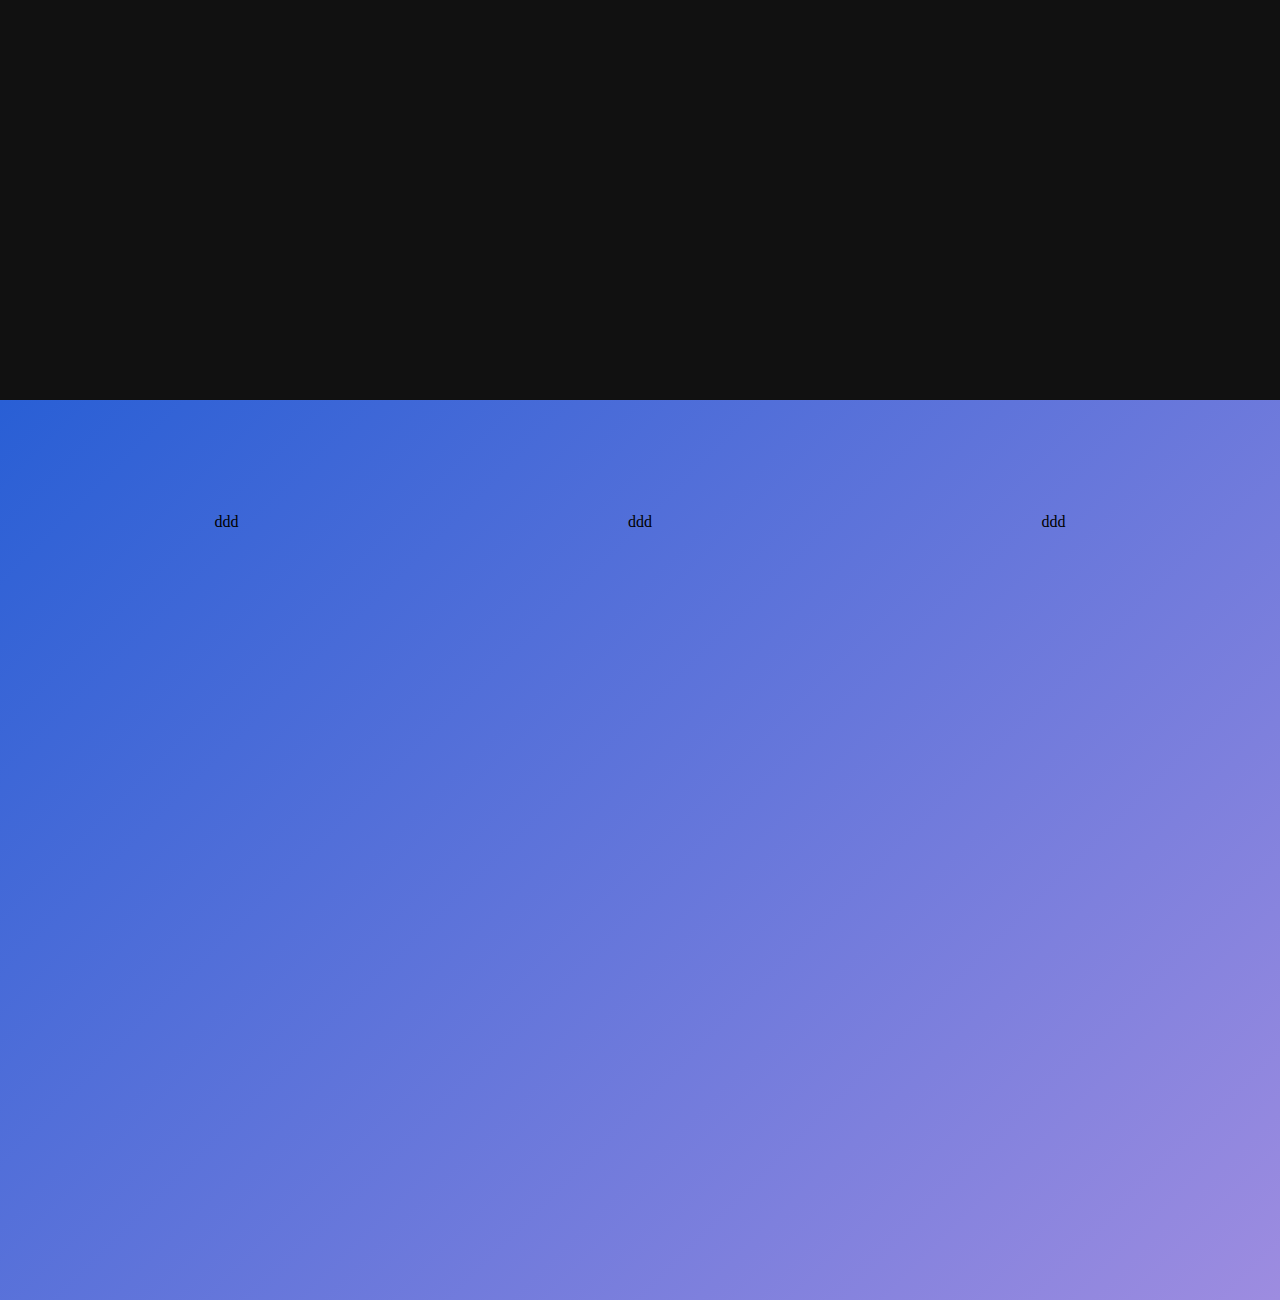
==== commit 94155887: "#fluorescent 형광펜 애니메이션 추가" ====
--- a/index.html
+++ b/index.html
@@ -199,12 +199,12 @@
                     
                   
             </h3>
-            <ul>
-                <li>- 프로젝트 개발을 위한 주제를 자유롭게 선정하고, 선정된 주제의 웹사이트를 기획하며 oven app을 활용하여 화면설계를 할 수 있습니다.                </li>
-                <li>- 설계화면을 기초로 html,css,jqery를 사용하여 웹접근성을 준수하여 반응형으로 제작 할 수 있습니다.</li>
-                <li>- php 그누보드 5를 활용하여 작업물을 제작해 본 경험이 있습니다</li>
-                <li>- node.js를 react와 연동하여 화면 출력 작업을 해 본 경험이 있습니다.</li>
-                <li>- 관리자페이지를 통한 관리 외의 mysql에서의 직접 수정 또한 가능합니다.</li>
+            <ul id="fluorescent">
+                <li><span >- 프로젝트 개발을 위한 주제를 자유롭게 선정하고, 선정된 주제의 웹사이트를 기획하며 oven app을 활용하여 화면설계를 할 수 있습니다.</span></li>
+                <li><span>- 설계화면을 기초로 html,css,jqery를 사용하여 웹접근성을 준수하여 반응형으로 제작 할 수 있습니다.</span></li>
+                <li><span> - php 그누보드 5를 활용하여 작업물을 제작해 본 경험이 있습니다</span></li>
+                <li><span>- node.js를 react와 연동하여 화면 출력 작업을 해 본 경험이 있습니다.</span></li>
+                <li><span>- 관리자페이지를 통한 관리 외의 mysql에서의 직접 수정 또한 가능합니다.</span></li>
             </ul>
         </div>
     </div>
--- a/css/style.css
+++ b/css/style.css
@@ -627,4 +627,33 @@
     .word.lit {
       color: #88b351;
       text-shadow: 0px 0px 3px #88b351;
-    }+    }
+    #fluorescent span{
+        position:relative;
+    }
+    #fluorescent span:hover{
+        color:white;
+    }
+
+
+    #fluorescent span:before{
+        content: "";
+        position: absolute;
+        background: linear-gradient(to top, #Ff5e00 40%, transparent 40%);
+        opacity: 0.5;      
+        transform: 0.5s;
+        height: 100%;
+        left:0;
+        top:0;
+        width:0;
+        transition: 0.5s;
+
+    }
+
+    #fluorescent span:hover:before{
+        width:100%;
+    
+    }
+ 
+
+
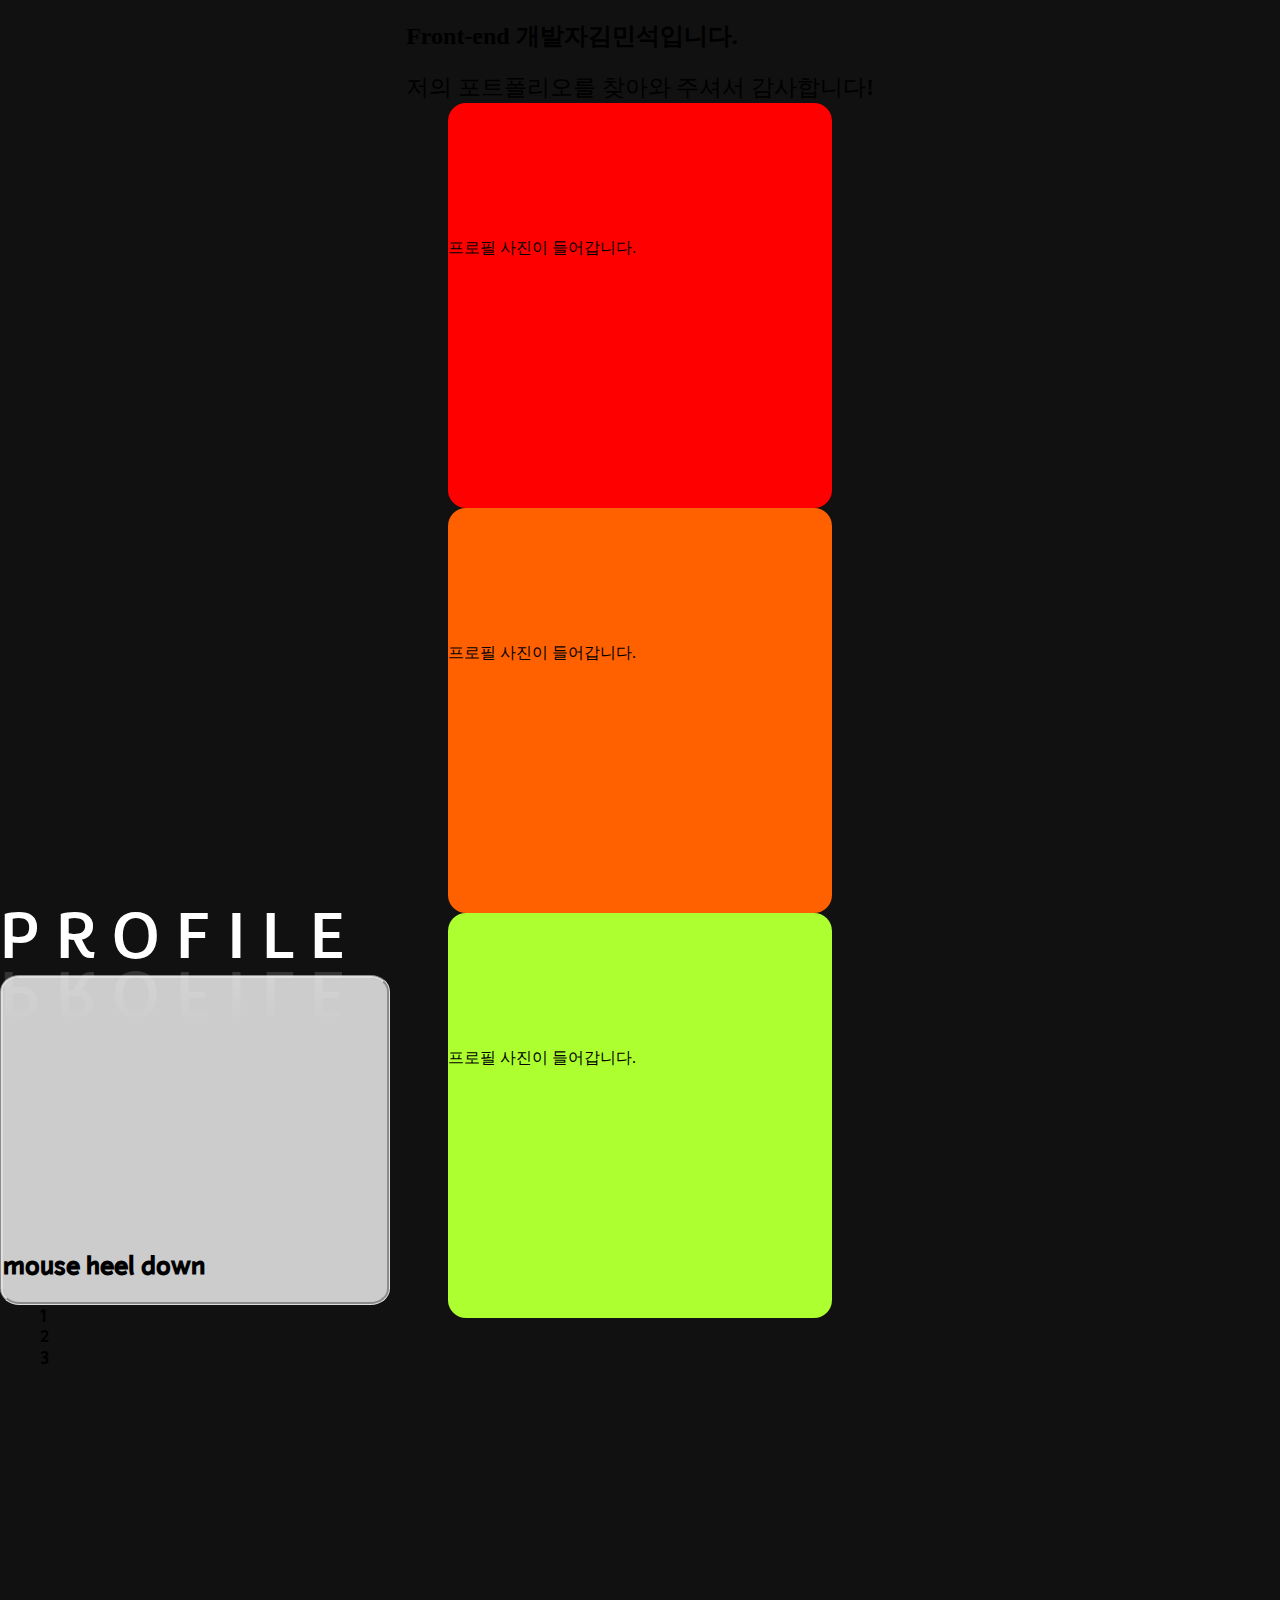
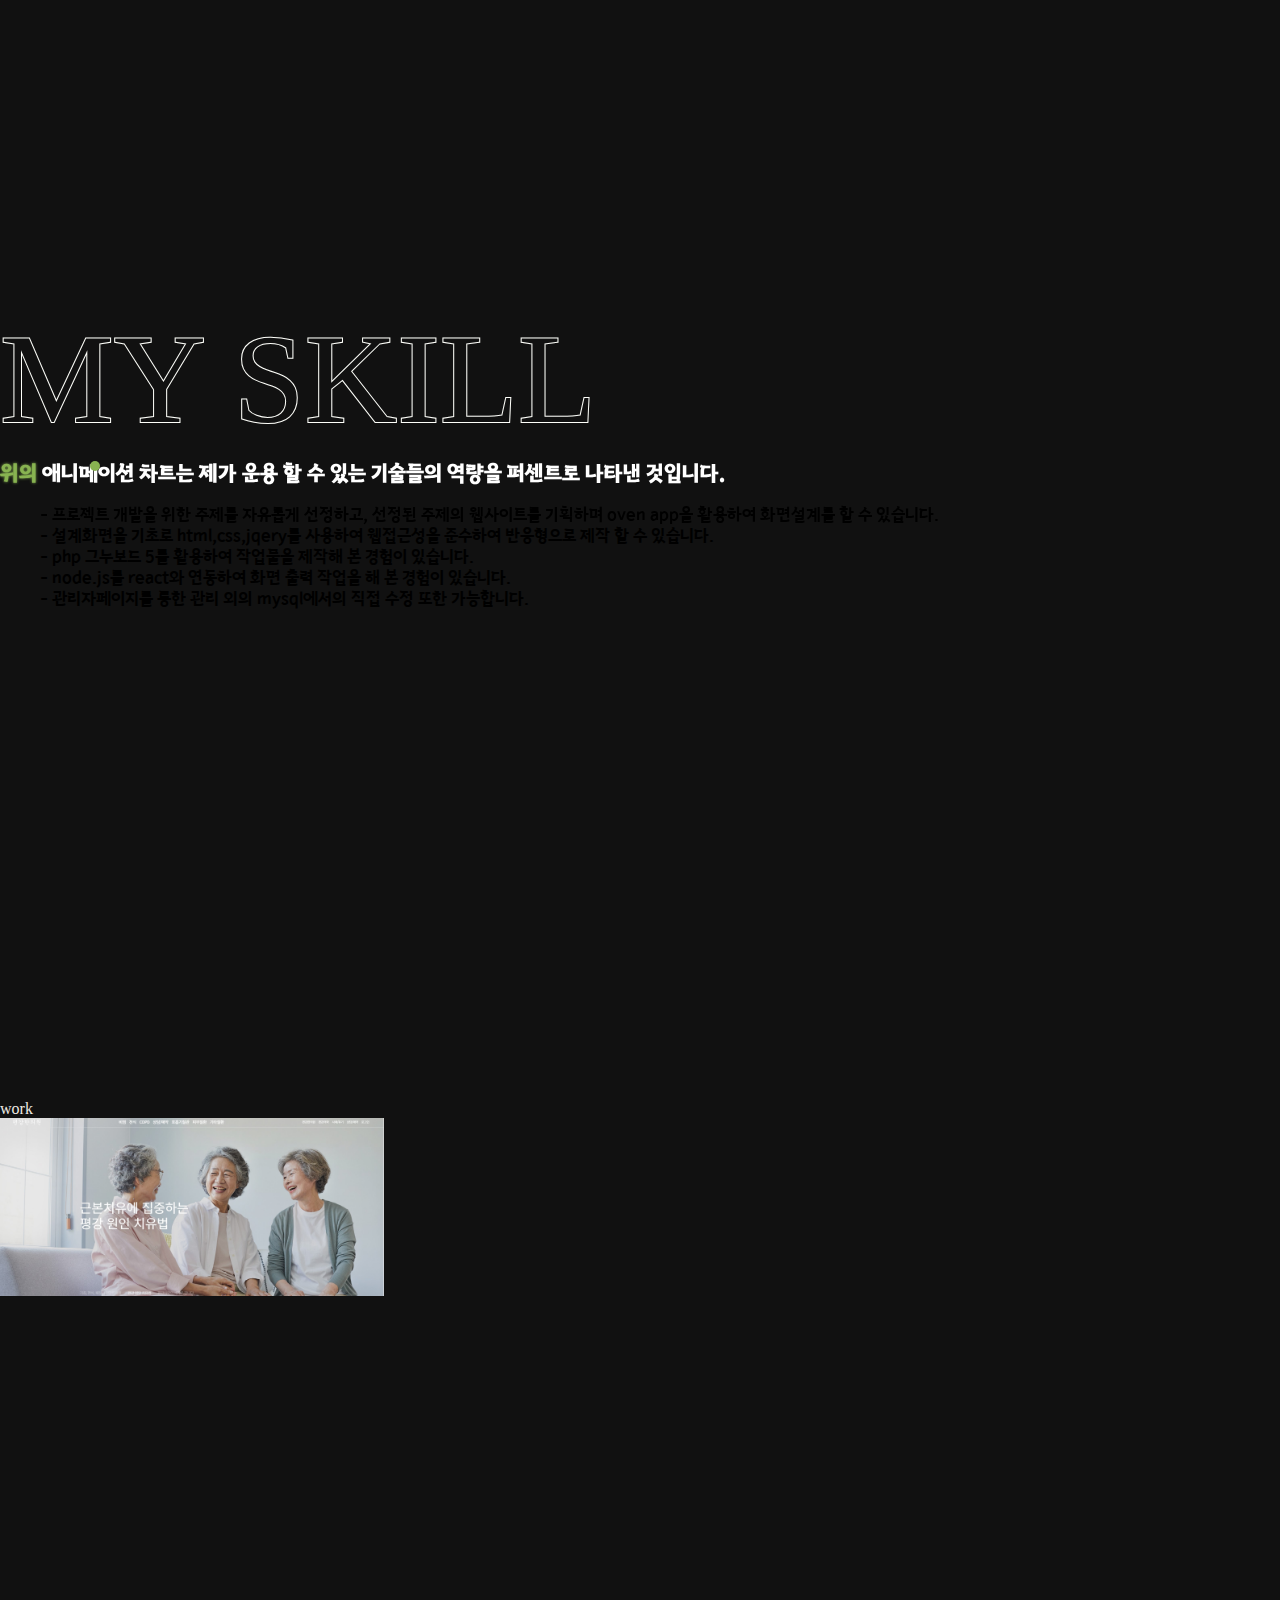
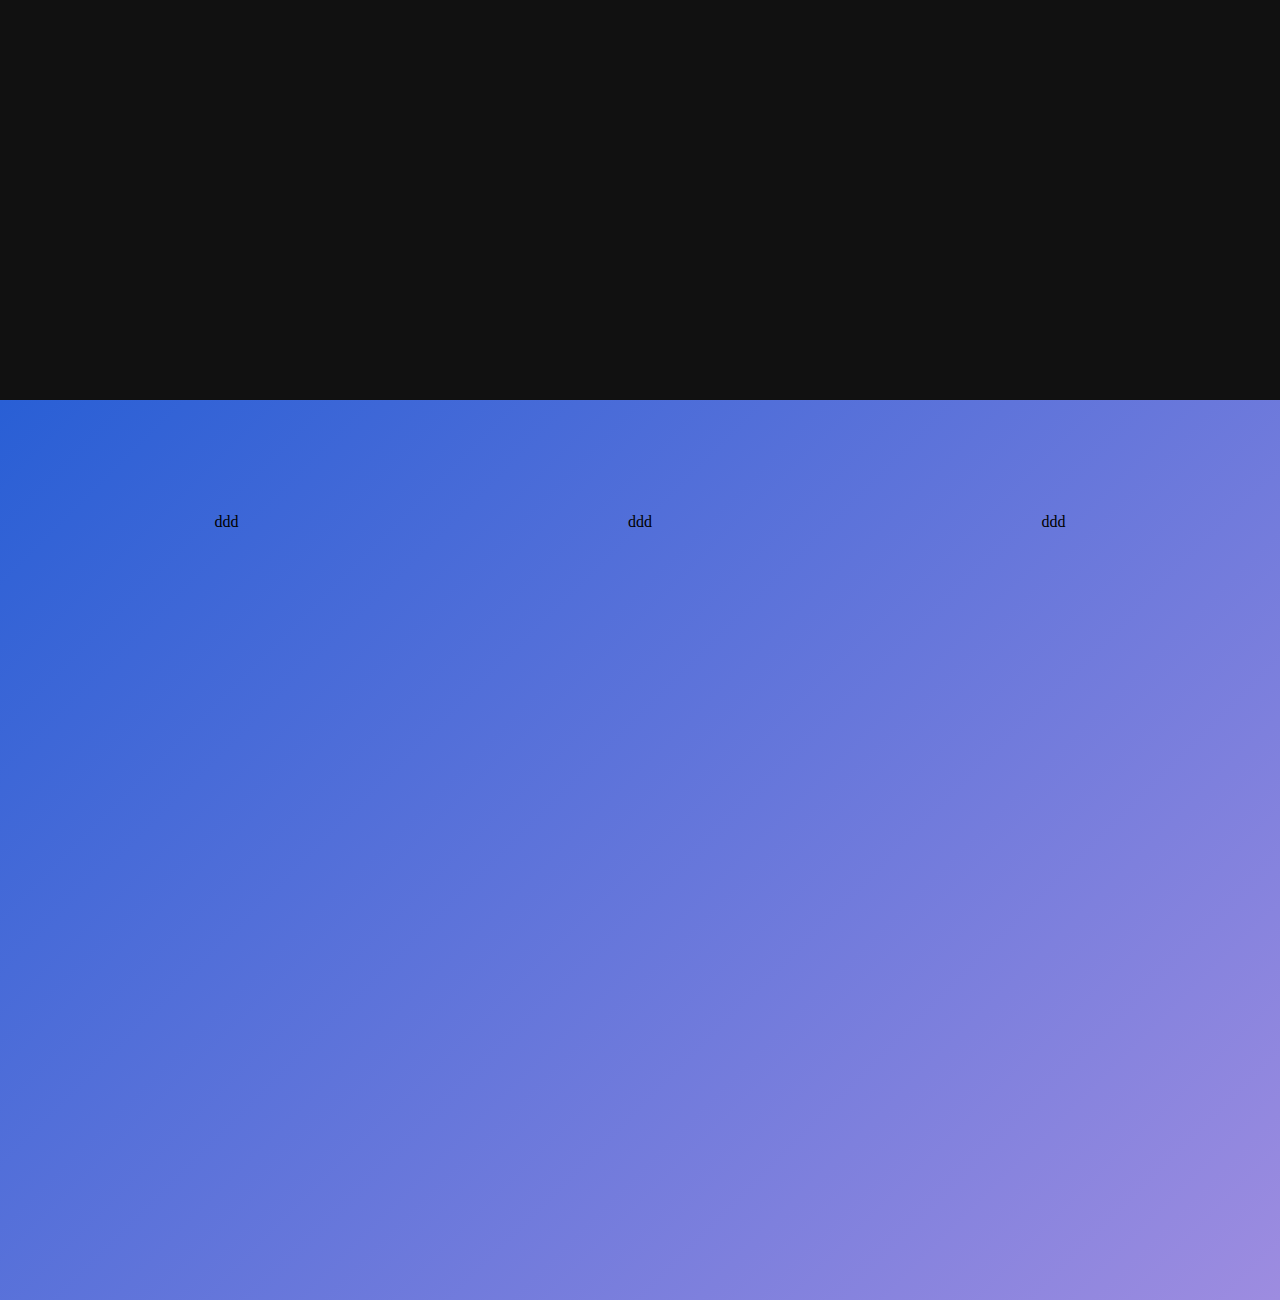
==== commit c2434ca5: "마우스 커서와 bounce 애니메이션 기능 추가" ====
--- a/index.html
+++ b/index.html
@@ -56,13 +56,13 @@
         <div class="text-white fs w-100 text-center animate__backInUp animate__animated animate__delay-1s "><span>저의 포트폴리오를 찾아와 주셔서 감사합니다!</span></div>
     </div>
     <div class="d-flex  justify-content-center align-items-center">
-        <article class="side text-white triangle mx-3">
+        <article class="bounce side text-white triangle mx-3">
             프로필 사진이 들어갑니다. 
         </article> 
-        <article class="side text-white triangle mx-3">
+        <article class="bounce side text-white triangle mx-3">
             프로필 사진이 들어갑니다. 
         </article> 
-        <article class="side text-white triangle mx-3">
+        <article class="bounce side text-white triangle mx-3">
             프로필 사진이 들어갑니다. 
         </article>
 
@@ -202,7 +202,7 @@
             <ul id="fluorescent">
                 <li><span >- 프로젝트 개발을 위한 주제를 자유롭게 선정하고, 선정된 주제의 웹사이트를 기획하며 oven app을 활용하여 화면설계를 할 수 있습니다.</span></li>
                 <li><span>- 설계화면을 기초로 html,css,jqery를 사용하여 웹접근성을 준수하여 반응형으로 제작 할 수 있습니다.</span></li>
-                <li><span> - php 그누보드 5를 활용하여 작업물을 제작해 본 경험이 있습니다</span></li>
+                <li><span> - php 그누보드 5를 활용하여 작업물을 제작해 본 경험이 있습니다.</span></li>
                 <li><span>- node.js를 react와 연동하여 화면 출력 작업을 해 본 경험이 있습니다.</span></li>
                 <li><span>- 관리자페이지를 통한 관리 외의 mysql에서의 직접 수정 또한 가능합니다.</span></li>
             </ul>
--- a/css/style.css
+++ b/css/style.css
@@ -594,16 +594,16 @@
     align-items: center;
     justify-content: center;
     user-select: none;
-  }
+}
 
 
   /* ball 애니메이션 */
-  #texte-animation {
+#texte-animation {
     
     padding-top: 2rem;
       color:white;
-    }
-    .ball { 
+}
+.ball { 
       position: absolute;
       top: 0;  
       left: -20px;
@@ -614,7 +614,7 @@
       margin-left: -5px;
       transition-property: left, top;
       transition-timing-function: cubic-bezier(0.25, 0.1, 0.25, 1), cubic-bezier(0.25, 0.1, 0.25, 1);
-    }
+}
     #texte-animation p {
       position: relative; 
       margin: 0;
@@ -657,3 +657,32 @@
  
 
 
+@-webkit-keyframes bounce {
+        0% {
+    transform: scale(1,1) translate(0px, 0px);
+  }
+  
+  30%{
+    transform: scale(1,0.8) translate(0px, 10px); 
+  }
+
+  75%{
+    transform: scale(1,1.1) translate(0px, -25px); 
+  }
+  
+ 100% {
+    transform: scale(1,1) translate(0px, 0px);
+  }
+}
+
+.bounce:hover {
+    cursor: grab;
+      text-align:center;
+      margin:0 auto;
+      margin-top:100px;
+      
+      
+      padding:20px;  
+      
+     -webkit-animation: bounce 1s infinite;
+}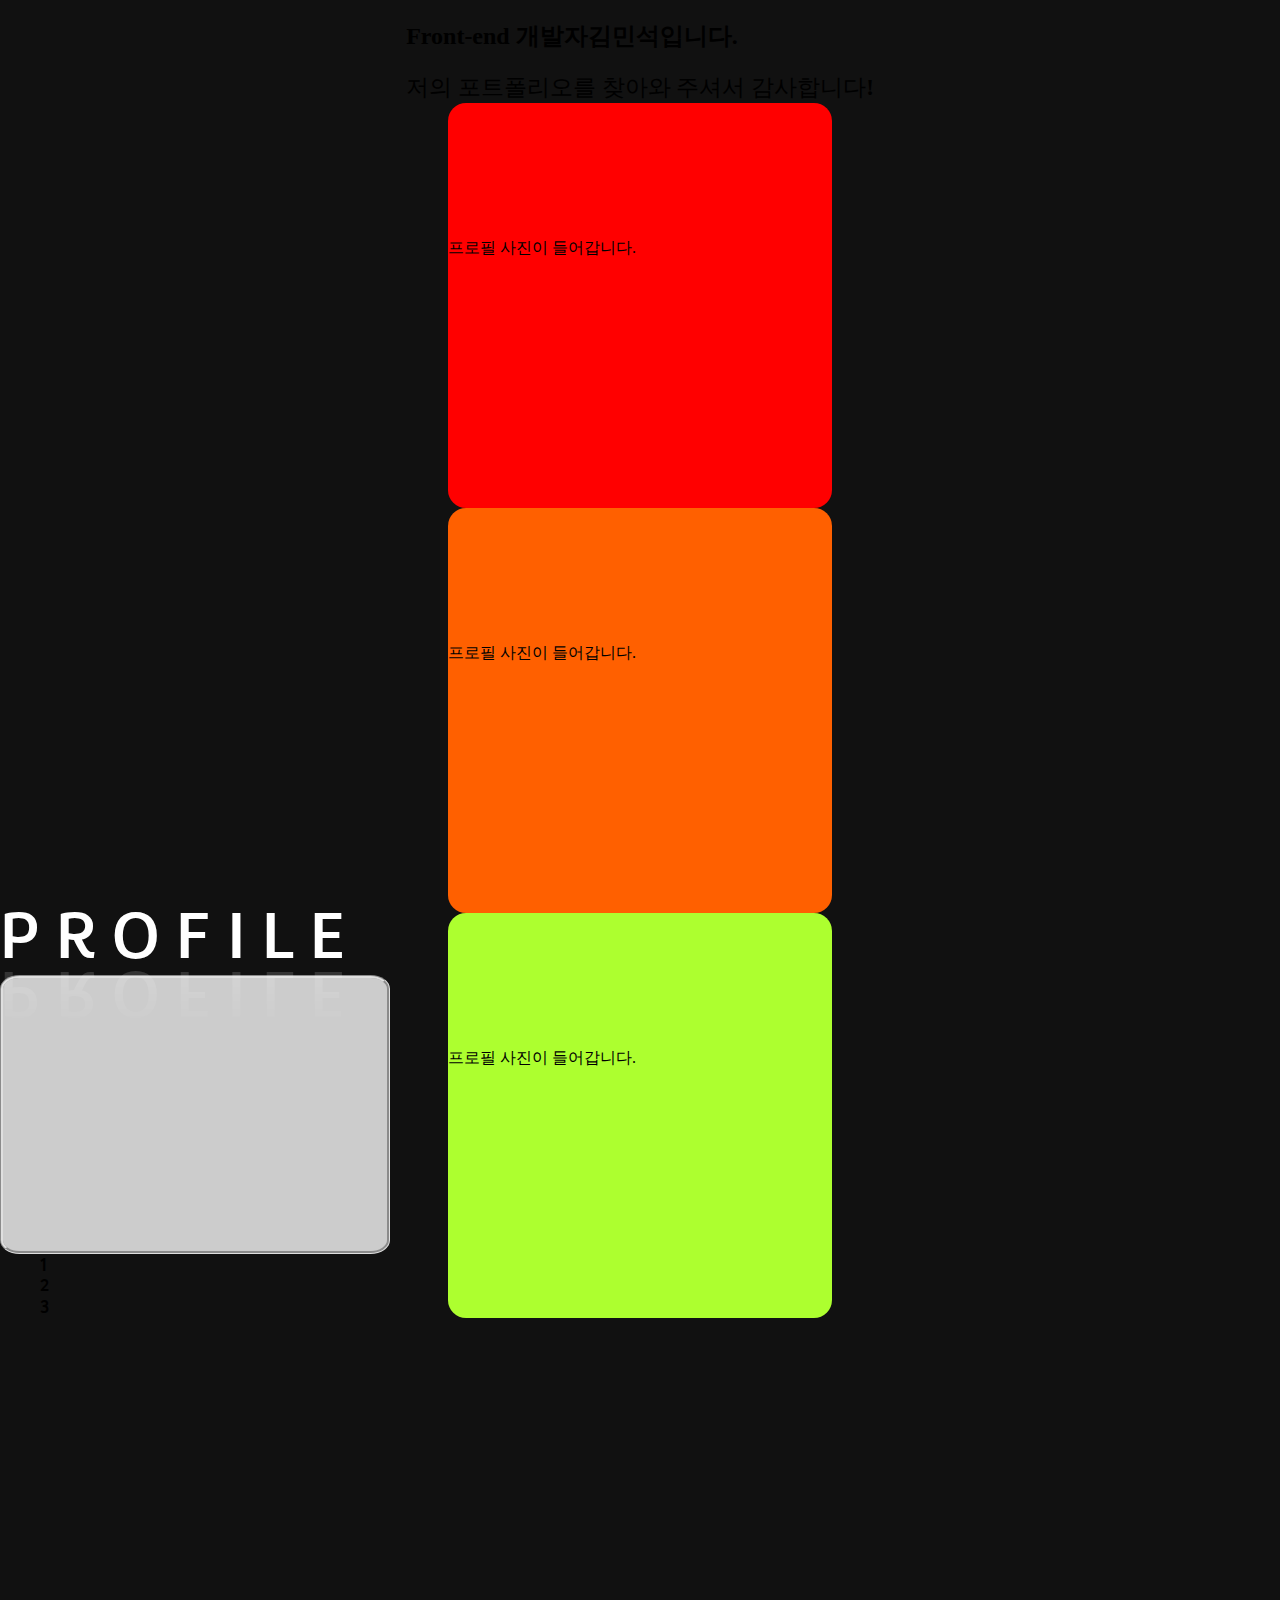
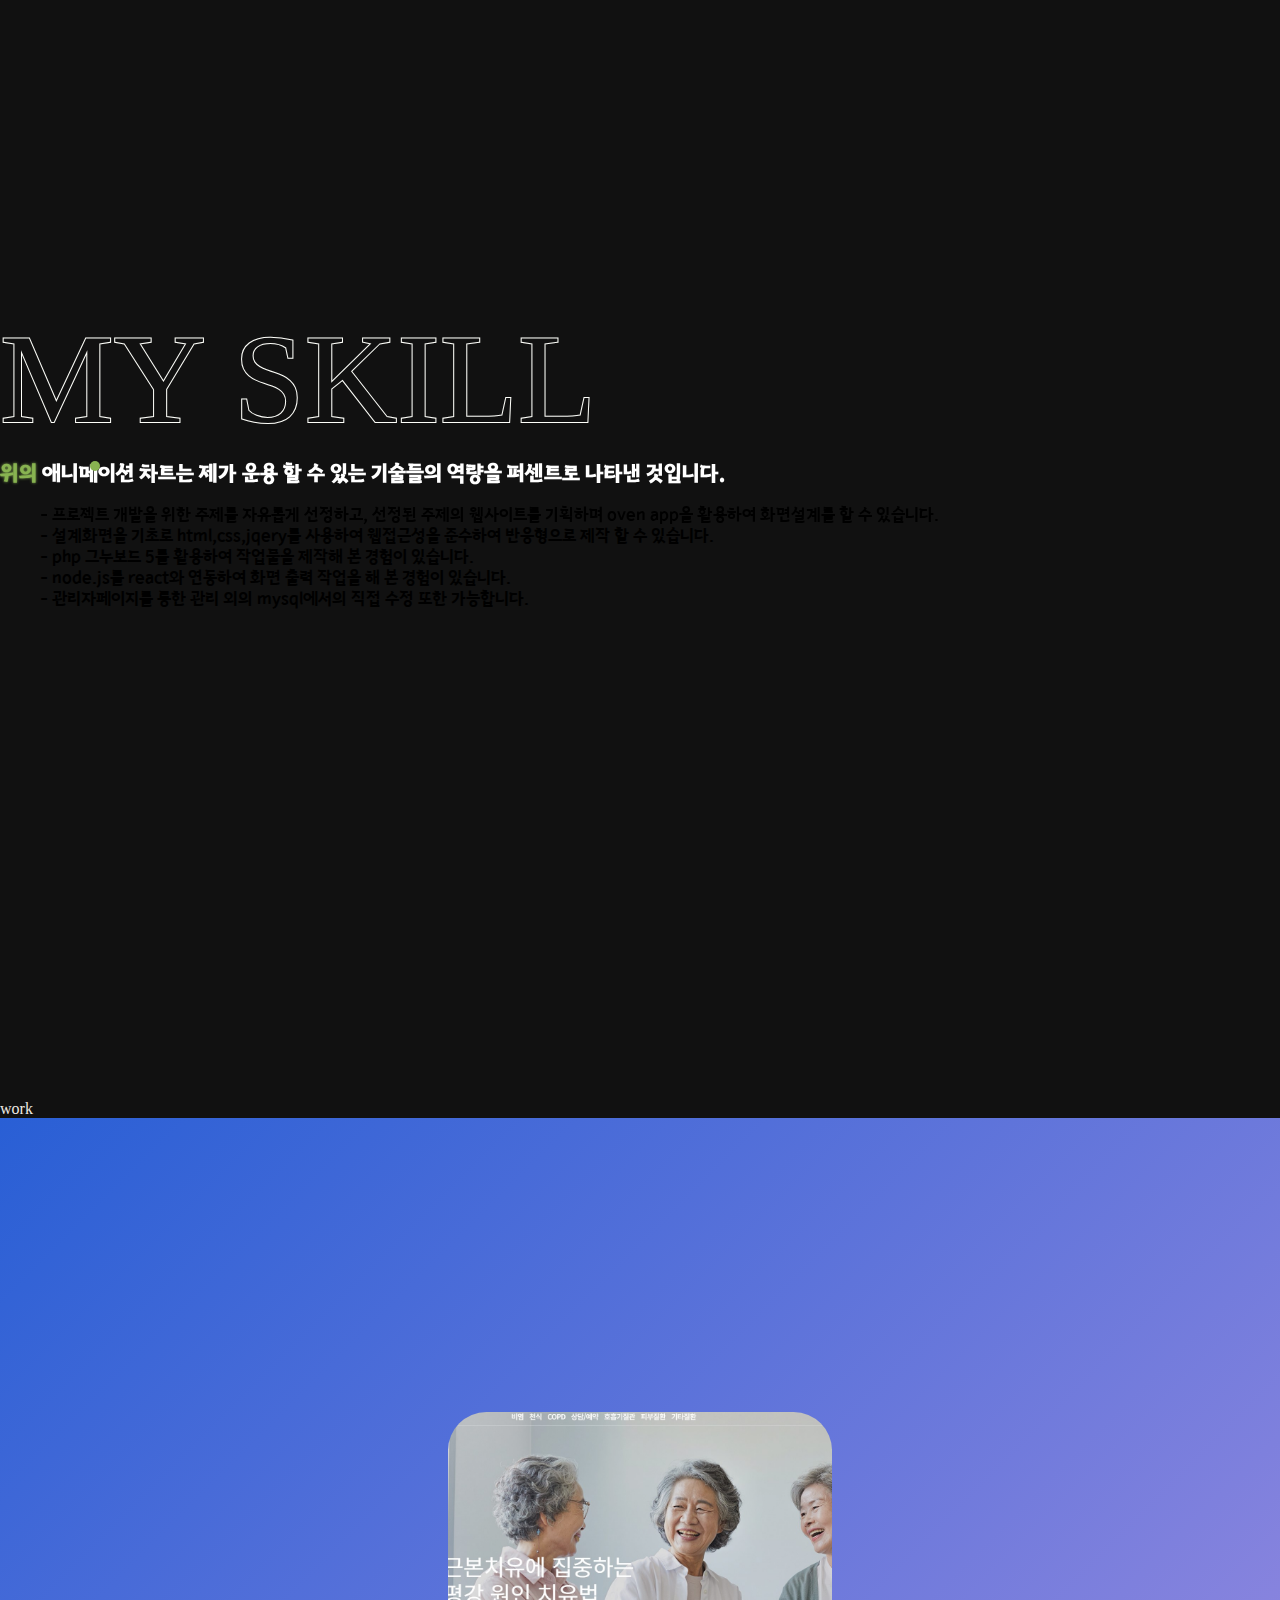
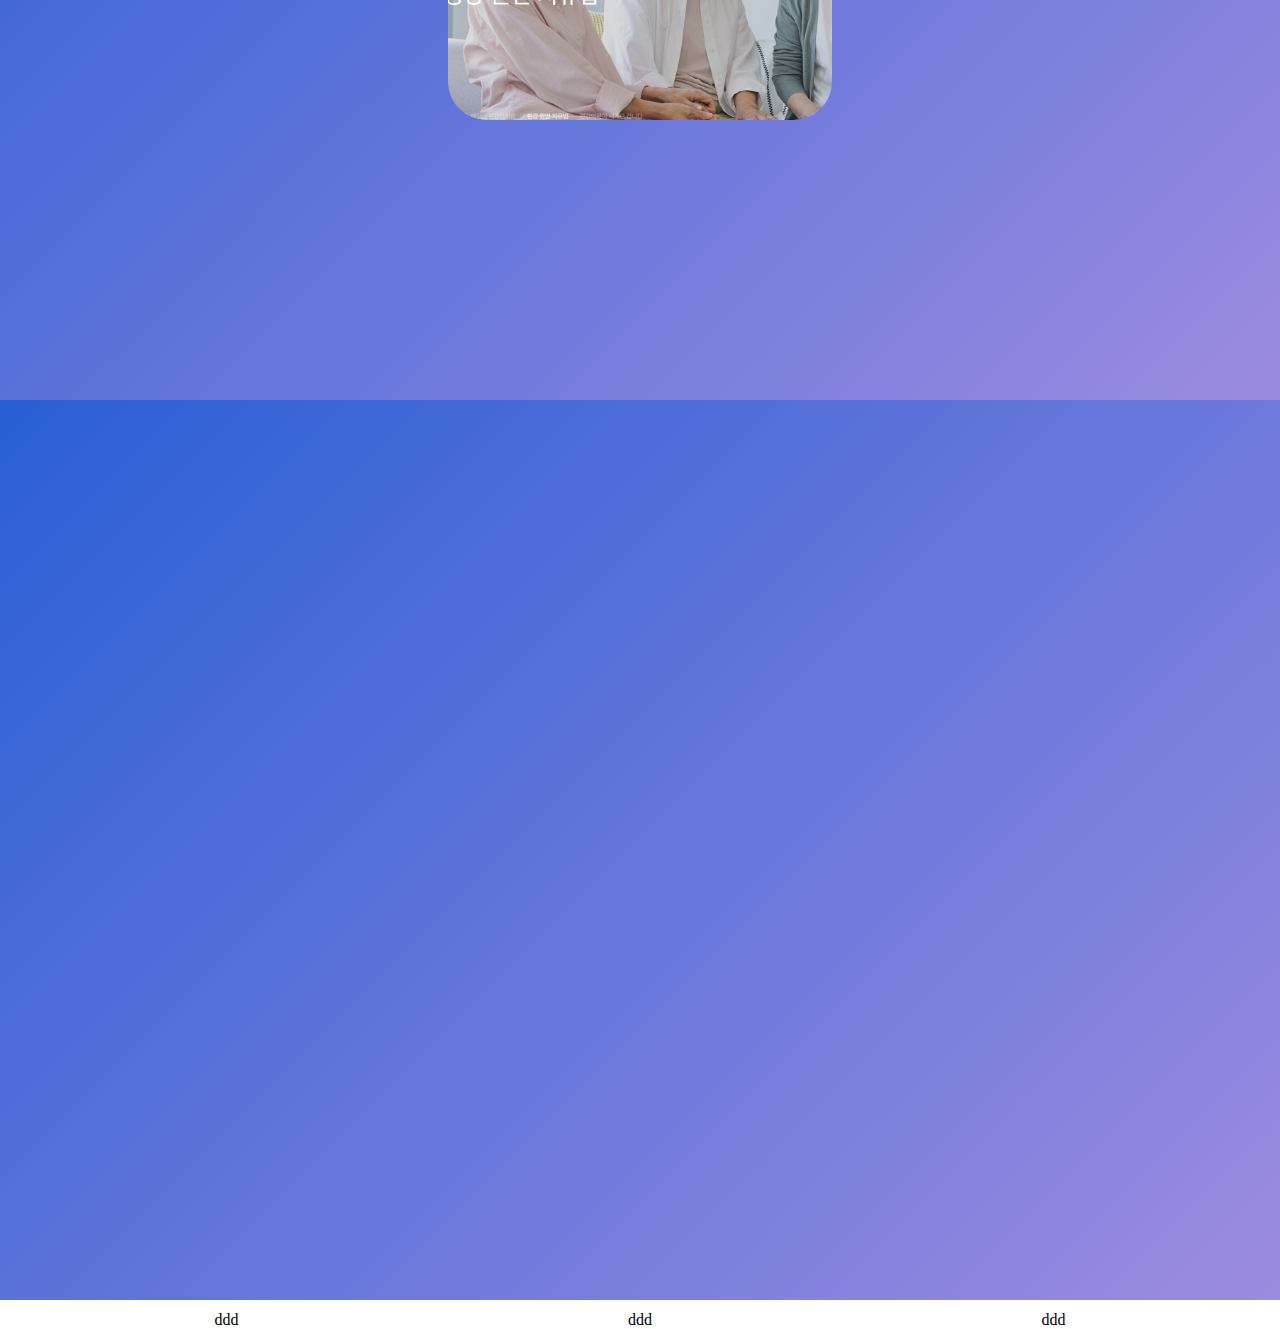
==== commit 1aae11e4: "작업물 효과 추가" ====
--- a/index.html
+++ b/index.html
@@ -102,7 +102,7 @@
                 </div>
             </div>         
            
-            <h2 class="text-center">mouse heel down</h2>
+            <h2 class="text-center"></h2>
             <div class="">
                 
             </div>
@@ -217,7 +217,13 @@
 <section id="work" class="ffhi ">
     <span class="d-flex justify-content-center fs-100">work</span>
     <div class="pk container">
-        <a href="http://mskim0344.dothome.co.kr/cms"><img src="/img/portfolioimg/pkmainimg.jpg" alt="평강한의원 작업물 이동"></a>
+        <footer id="contact" class="h-30vh w100">
+            <div class="group">
+                <div class="item" style="background-image: url(/img/portfolioimg/pkmainimg.jpg)"></div>                                             
+            </div>
+            
+                
+        </footer>
     </div>
 
 
@@ -261,6 +267,7 @@
     AOS.init();
 </script>
 <script src='http://www.turquetwww.disco-forever-haute-loire.net/scripts/jquery191/jquery-1.9.1.min.js'></script>
+<script src="/js/basic.js"></script>
 
 
 <script src="https://code.jquery.com/jquery-2.2.4.js" integrity="sha256-iT6Q9iMJYuQiMWNd9lDyBUStIq/8PuOW33aOqmvFpqI=" crossorigin="anonymous"></script>
--- a/css/style.css
+++ b/css/style.css
@@ -578,13 +578,15 @@
   
   .item {
     width: 30vw;
-    height: 75vh;
+    height: 0vh;
+    padding-top: 75%;
     background-position: center;
     background-size: 75vh;
     margin: 1vw;
     border-radius: 3vw;
     display: inline-block;
     cursor: pointer;
+    
   }
   #contact {
     height: 100vh;
@@ -685,4 +687,6 @@
       padding:20px;  
       
      -webkit-animation: bounce 1s infinite;
-}+}
+
+.item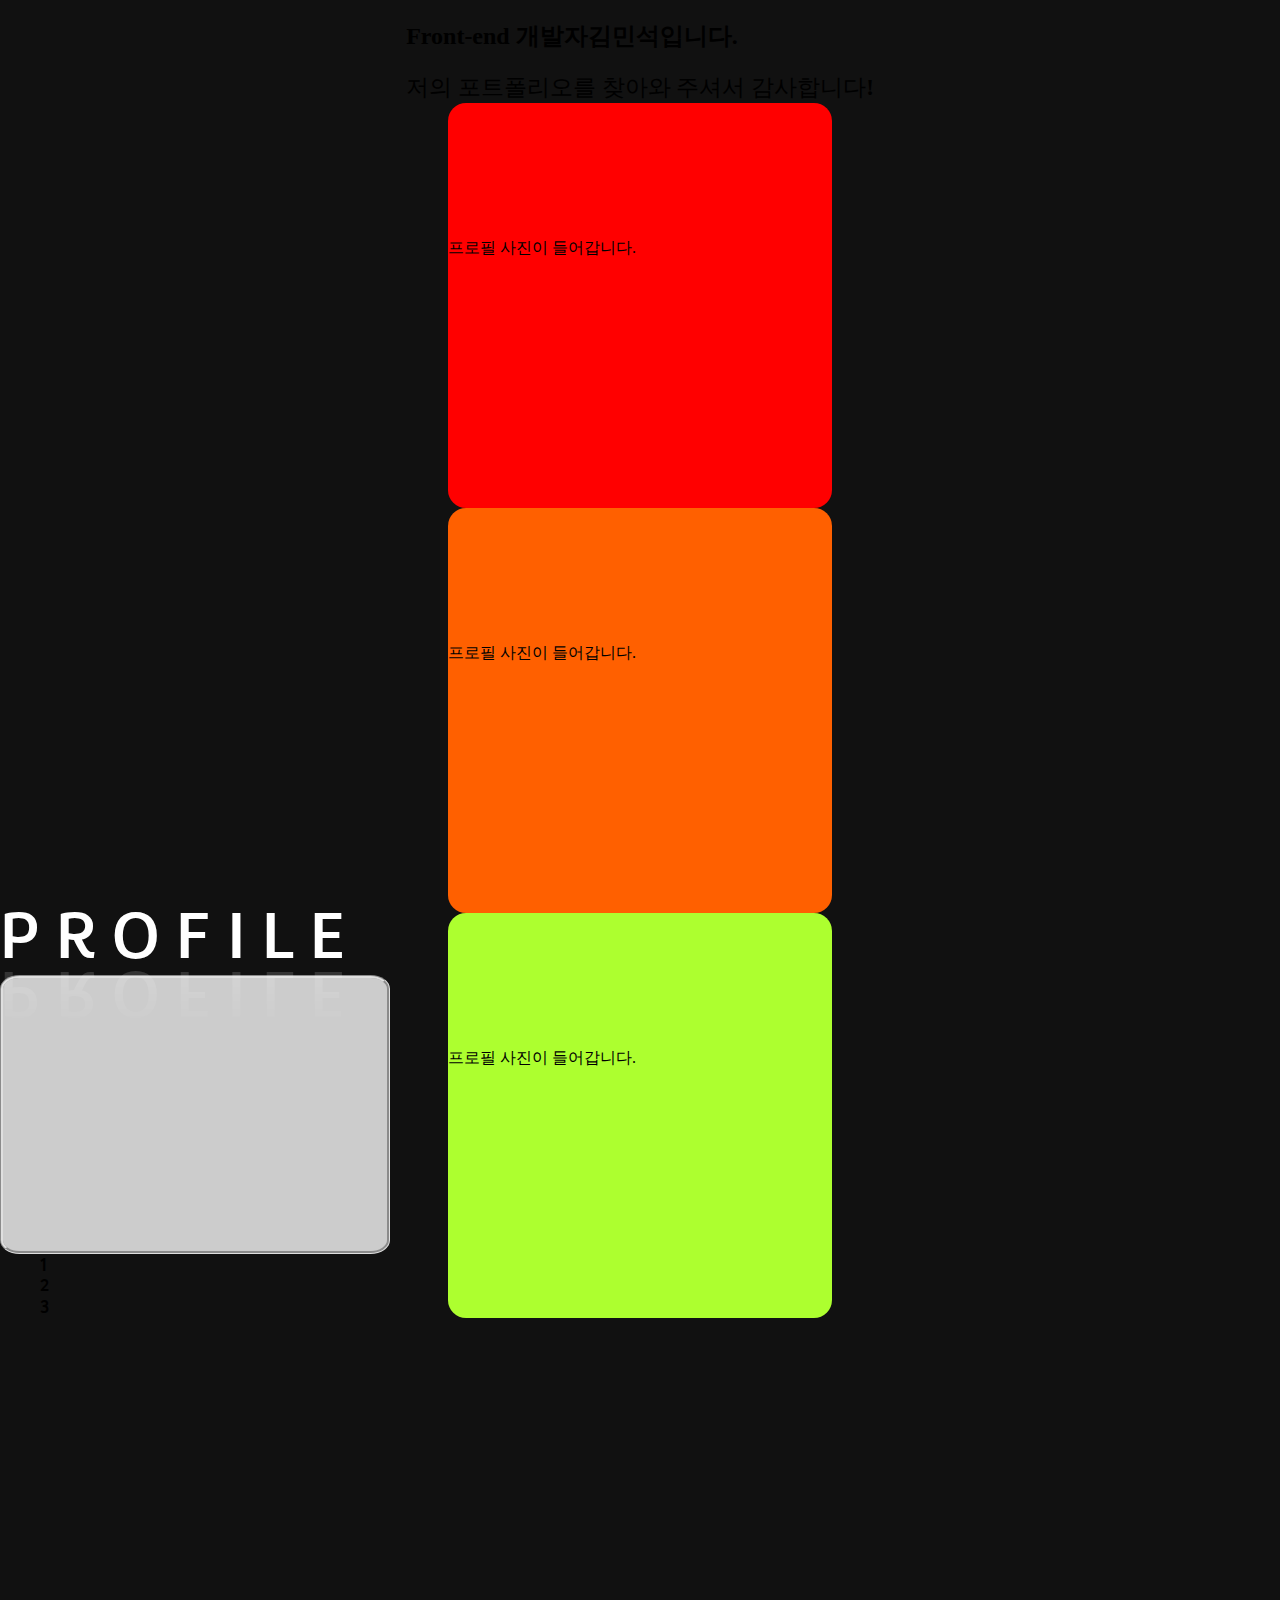
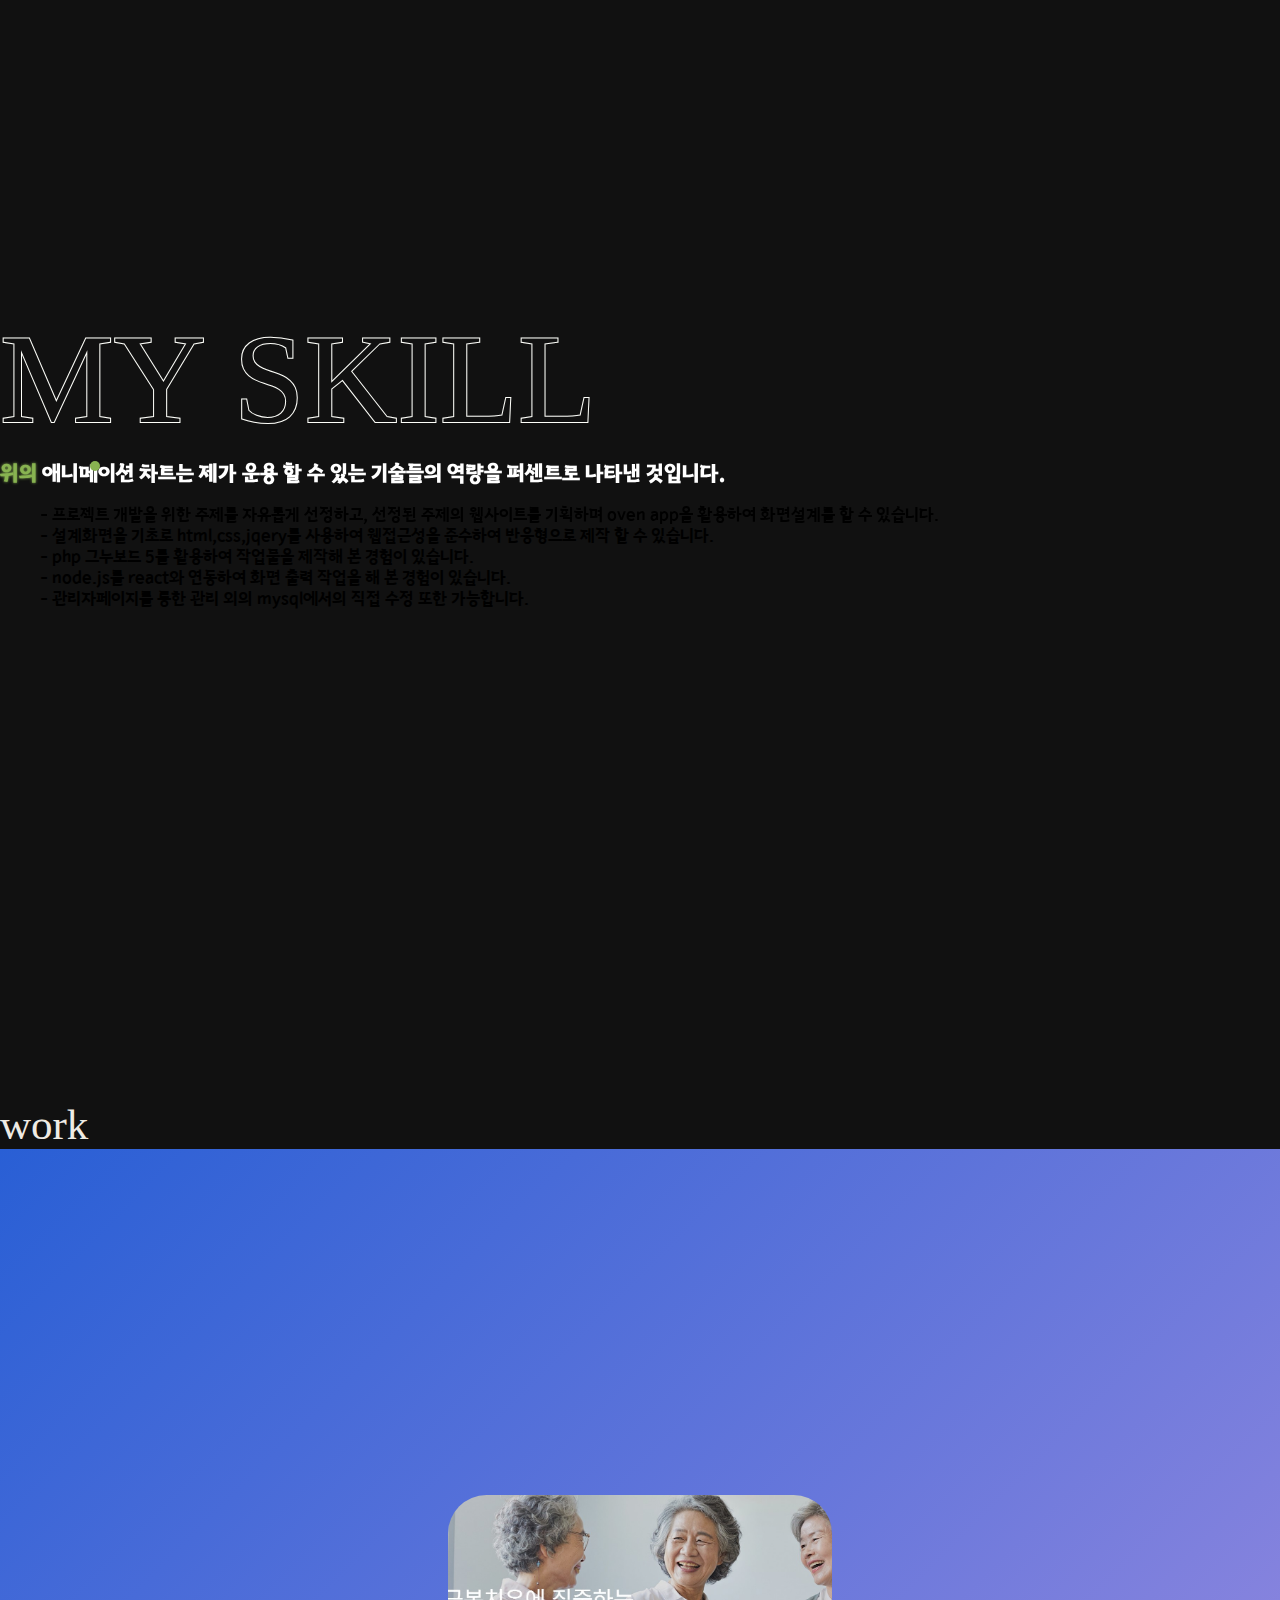
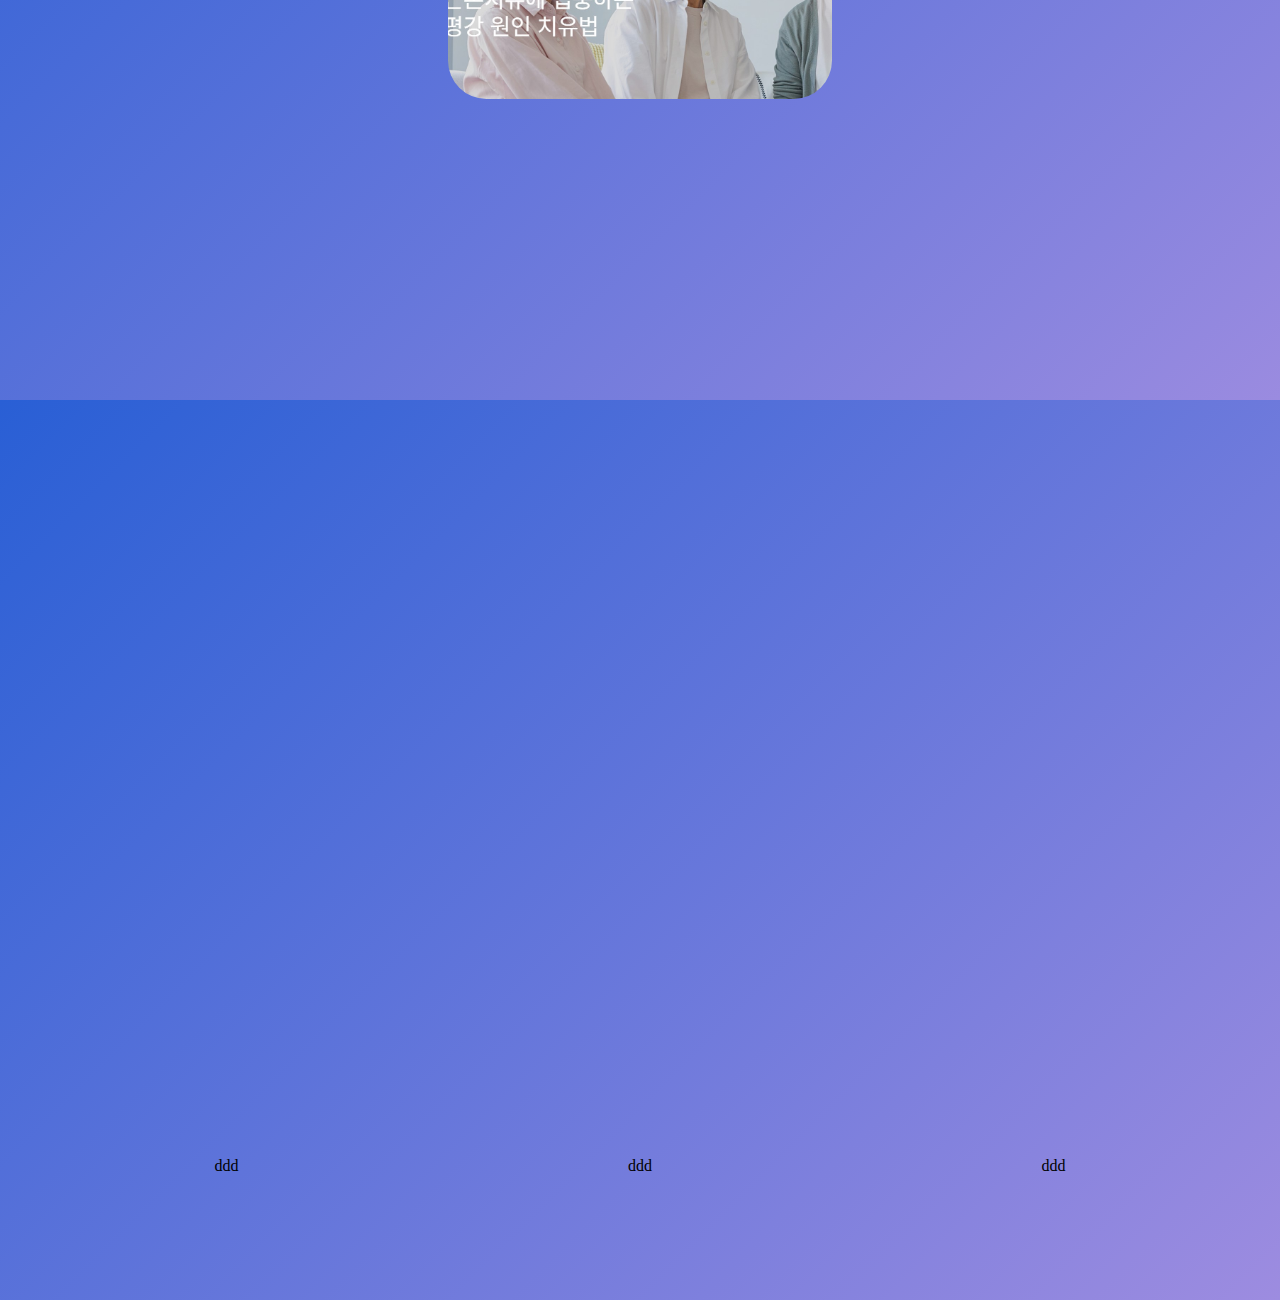
==== commit e0829926: "work 이미지 비율 수정" ====
--- a/index.html
+++ b/index.html
@@ -215,7 +215,7 @@
 </section>
 <!-- work -->
 <section id="work" class="ffhi ">
-    <span class="d-flex justify-content-center fs-100">work</span>
+    <span class="d-flex justify-content-center fs-43">work</span>
     <div class="pk container">
         <footer id="contact" class="h-30vh w100">
             <div class="group">
--- a/css/style.css
+++ b/css/style.css
@@ -579,7 +579,7 @@
   .item {
     width: 30vw;
     height: 0vh;
-    padding-top: 75%;
+    padding-top: 50%;
     background-position: center;
     background-size: 75vh;
     margin: 1vw;
@@ -596,6 +596,10 @@
     align-items: center;
     justify-content: center;
     user-select: none;
+}
+
+#contact .group div{
+    background-image: no-repeat;
 }
 
 
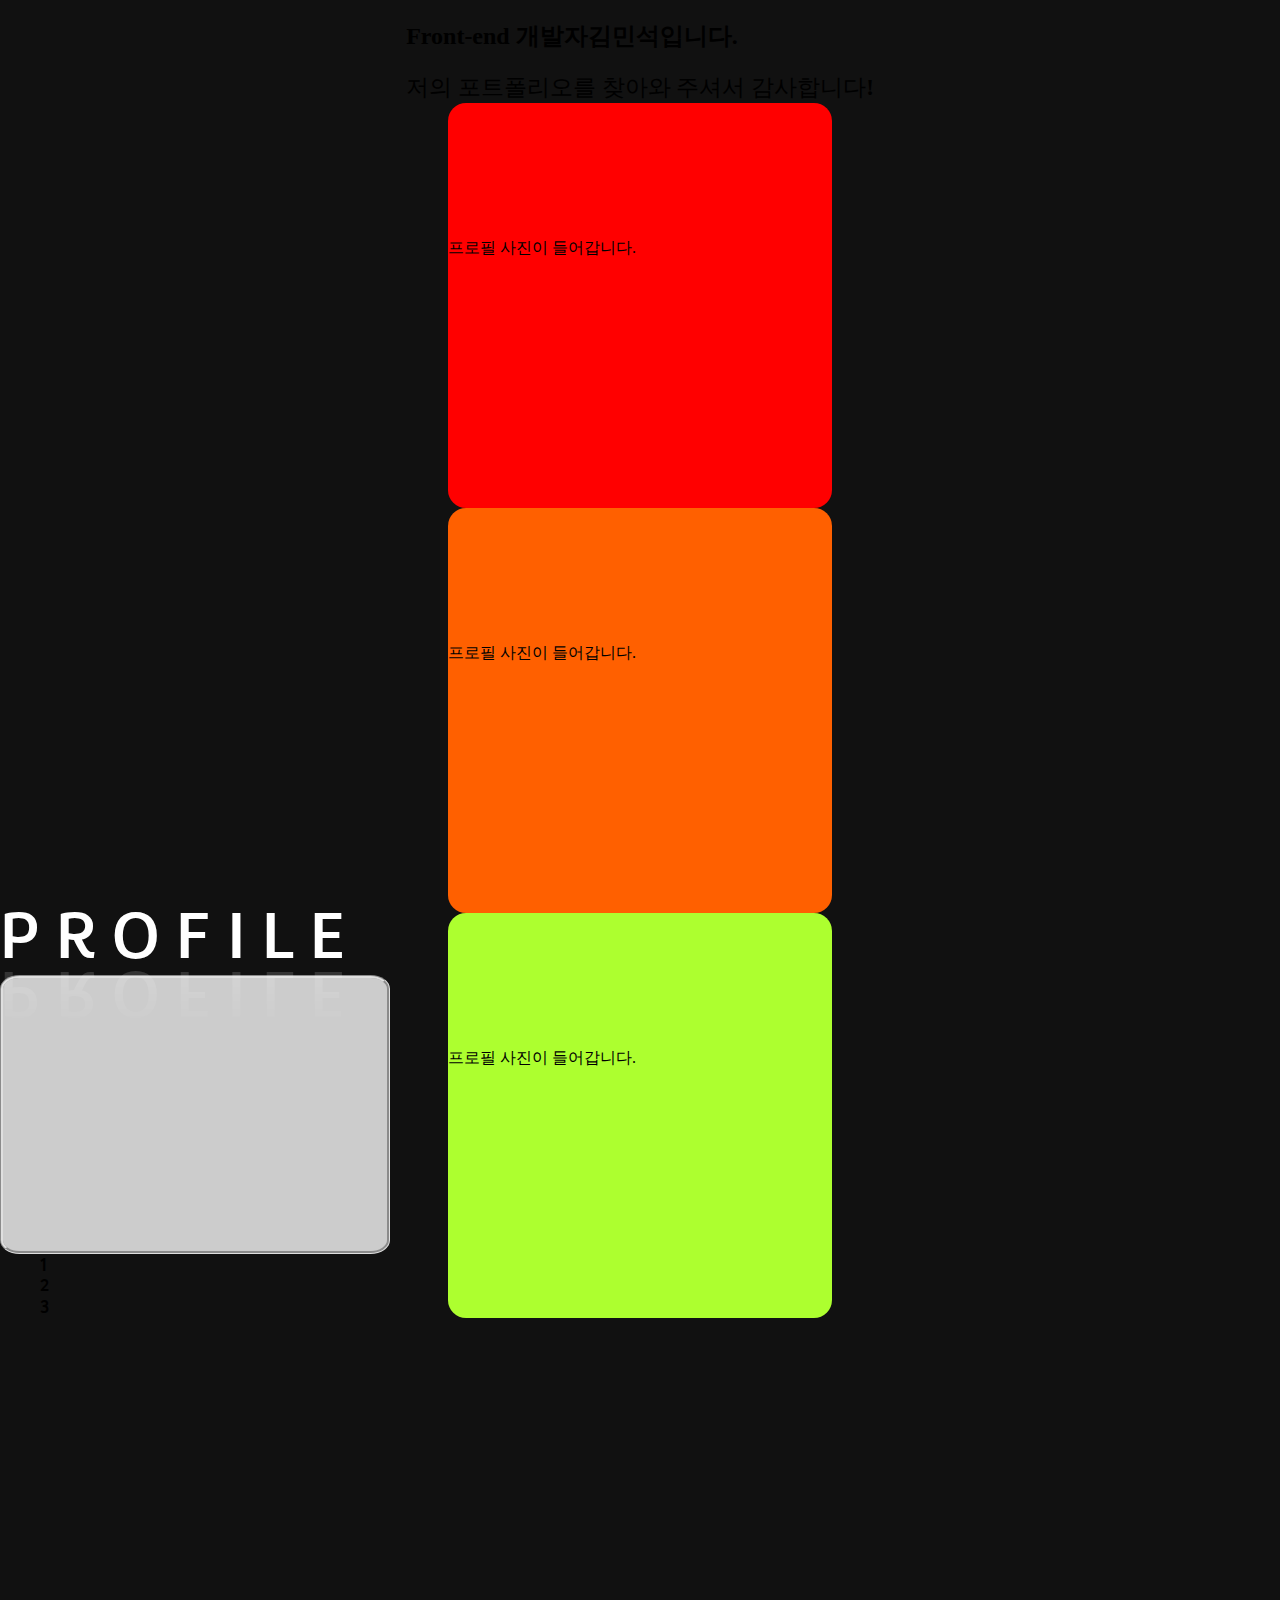
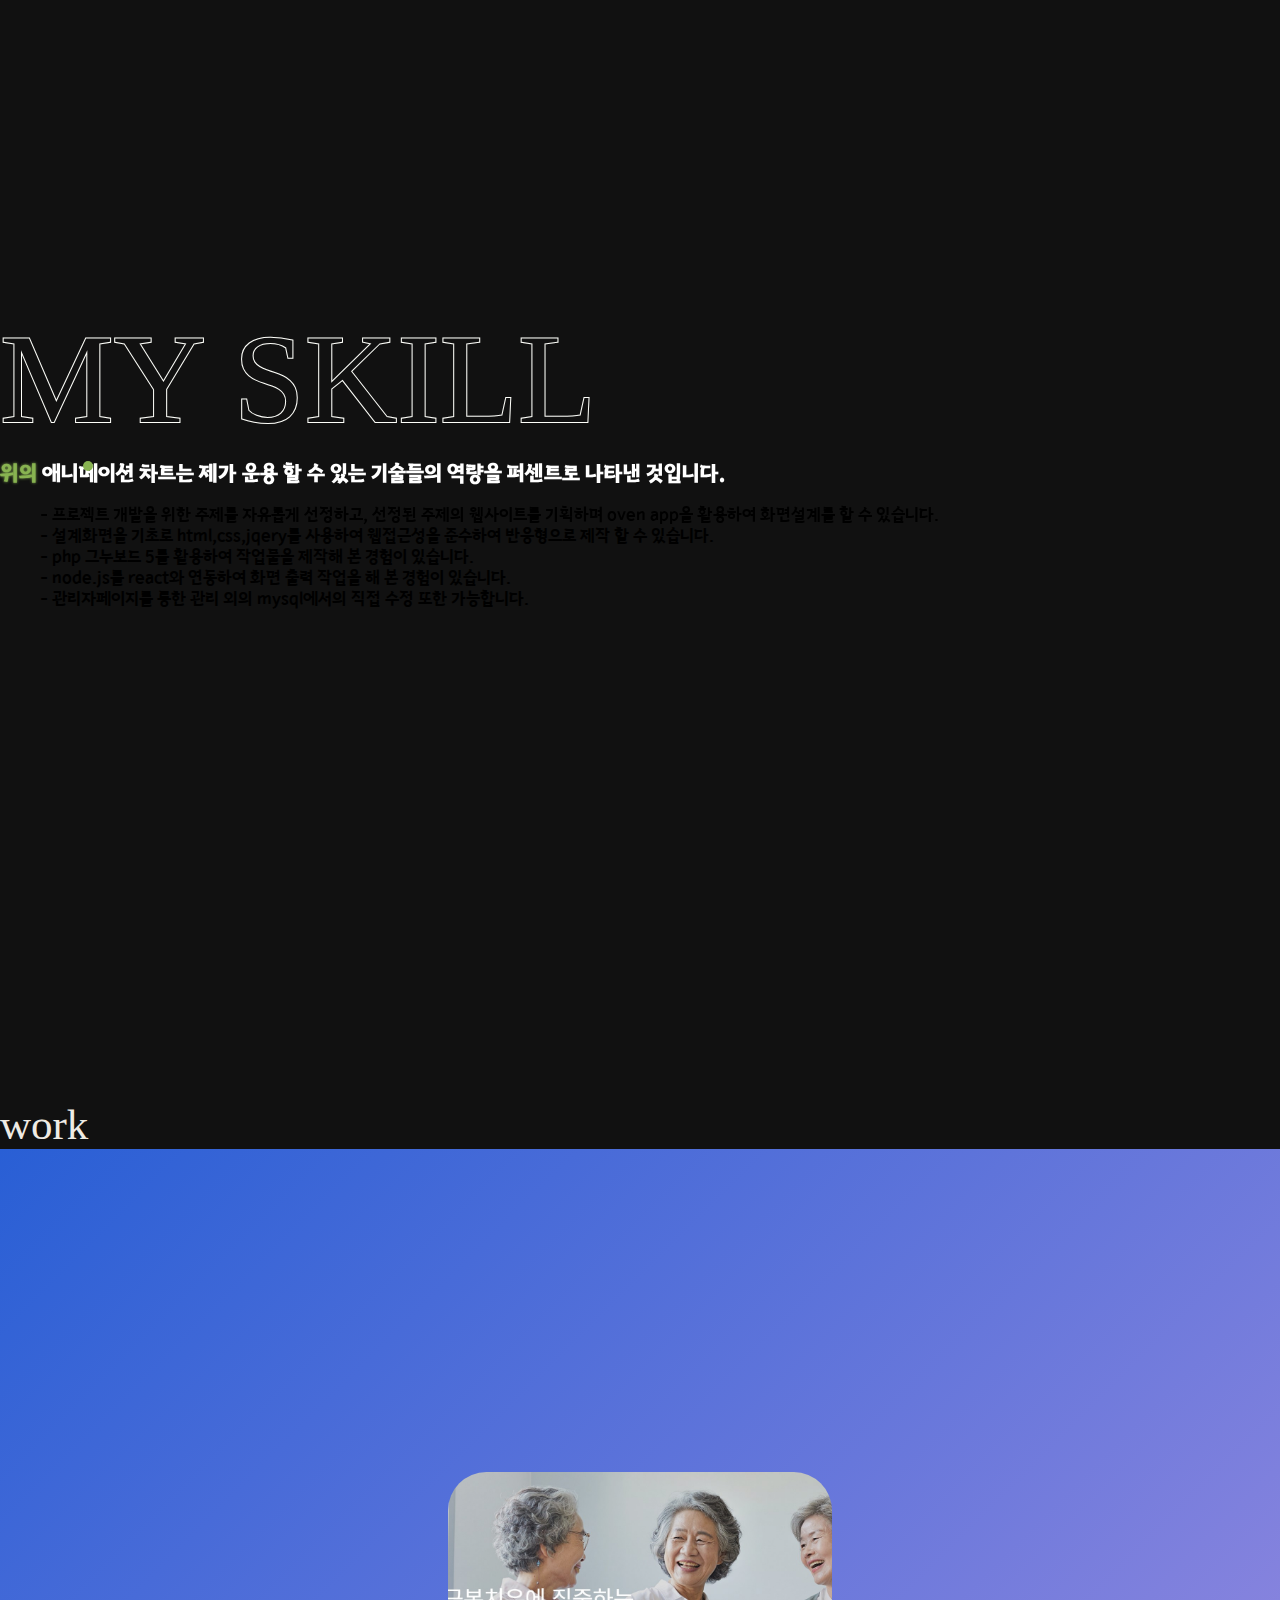
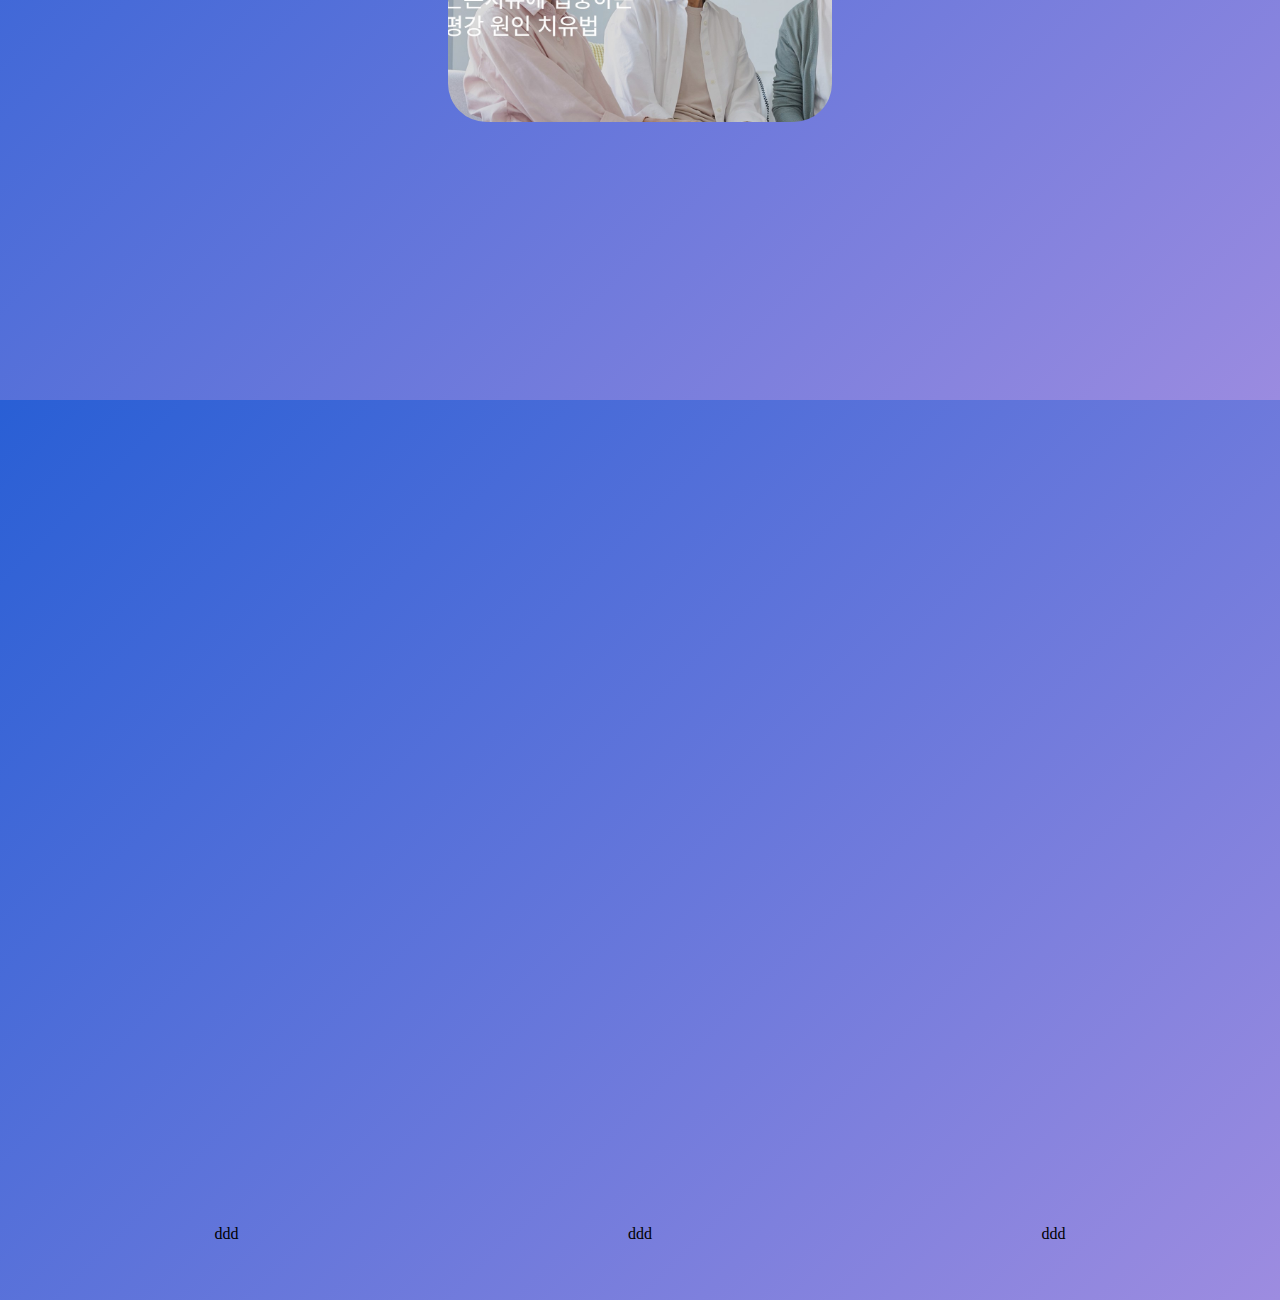
==== commit 38fa13cd: "비율수정" ====
--- a/index.html
+++ b/index.html
@@ -230,7 +230,7 @@
 
 </section>
 <!-- 세번째 컨텐츠 -->
-<footer id="contact" class="h-30vh w100">
+<footer id="contact" class="">
     <div class="group">
         <div class="item" style="background-image: url(https://images.unsplash.com/photo-1534528741775-53994a69daeb?ixlib=rb-4.0.3&ixid=MnwxMjA3fDB8MHxzZWFyY2h8Mnx8cG9ydHJhaXR8ZW58MHx8MHx8&auto=format&fit=crop&w=800&q=60)">ddd</div>
         <div class="item" style="background-image: url(https://images.unsplash.com/photo-1531746020798-e6953c6e8e04?ixlib=rb-4.0.3&ixid=MnwxMjA3fDB8MHxzZWFyY2h8NHx8cG9ydHJhaXR8ZW58MHx8MHx8&auto=format&fit=crop&w=800&q=60)">ddd</div>
--- a/css/style.css
+++ b/css/style.css
@@ -579,7 +579,7 @@
   .item {
     width: 30vw;
     height: 0vh;
-    padding-top: 50%;
+    padding-top: 61%;
     background-position: center;
     background-size: 75vh;
     margin: 1vw;
